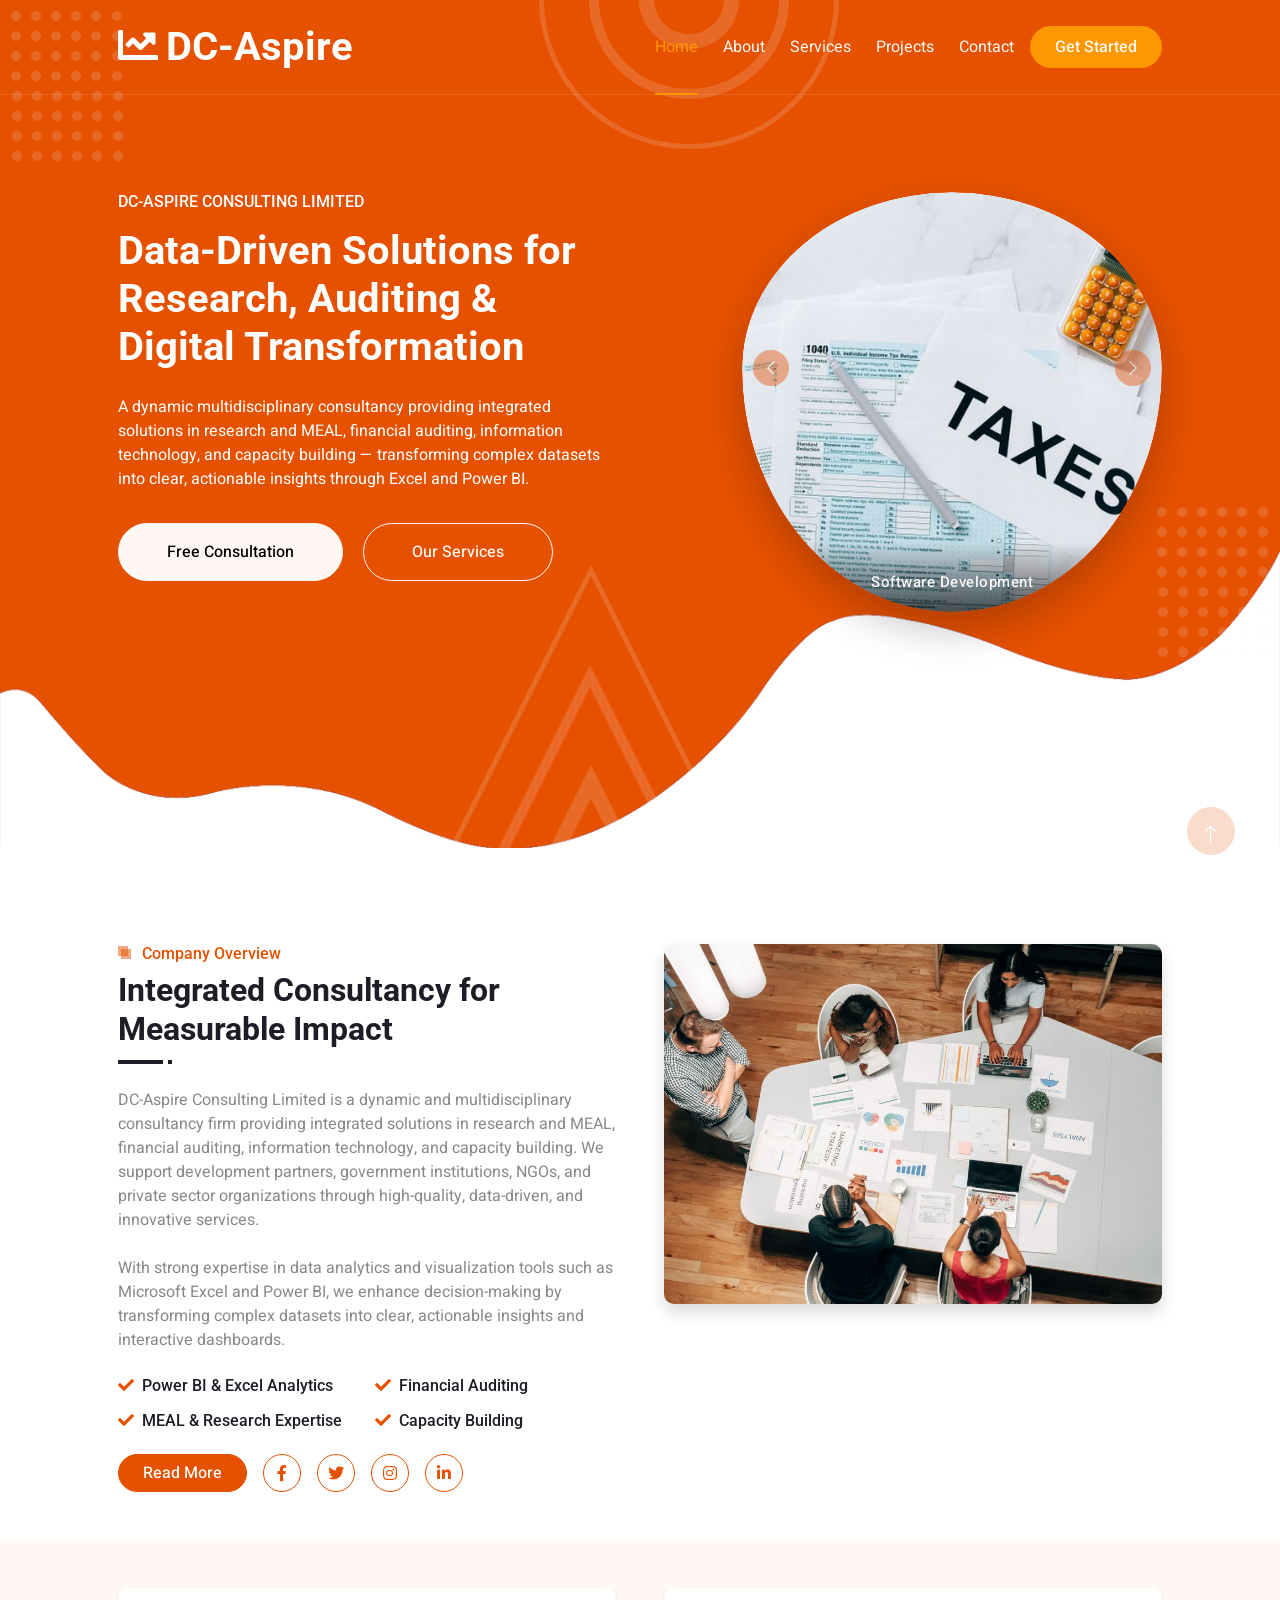
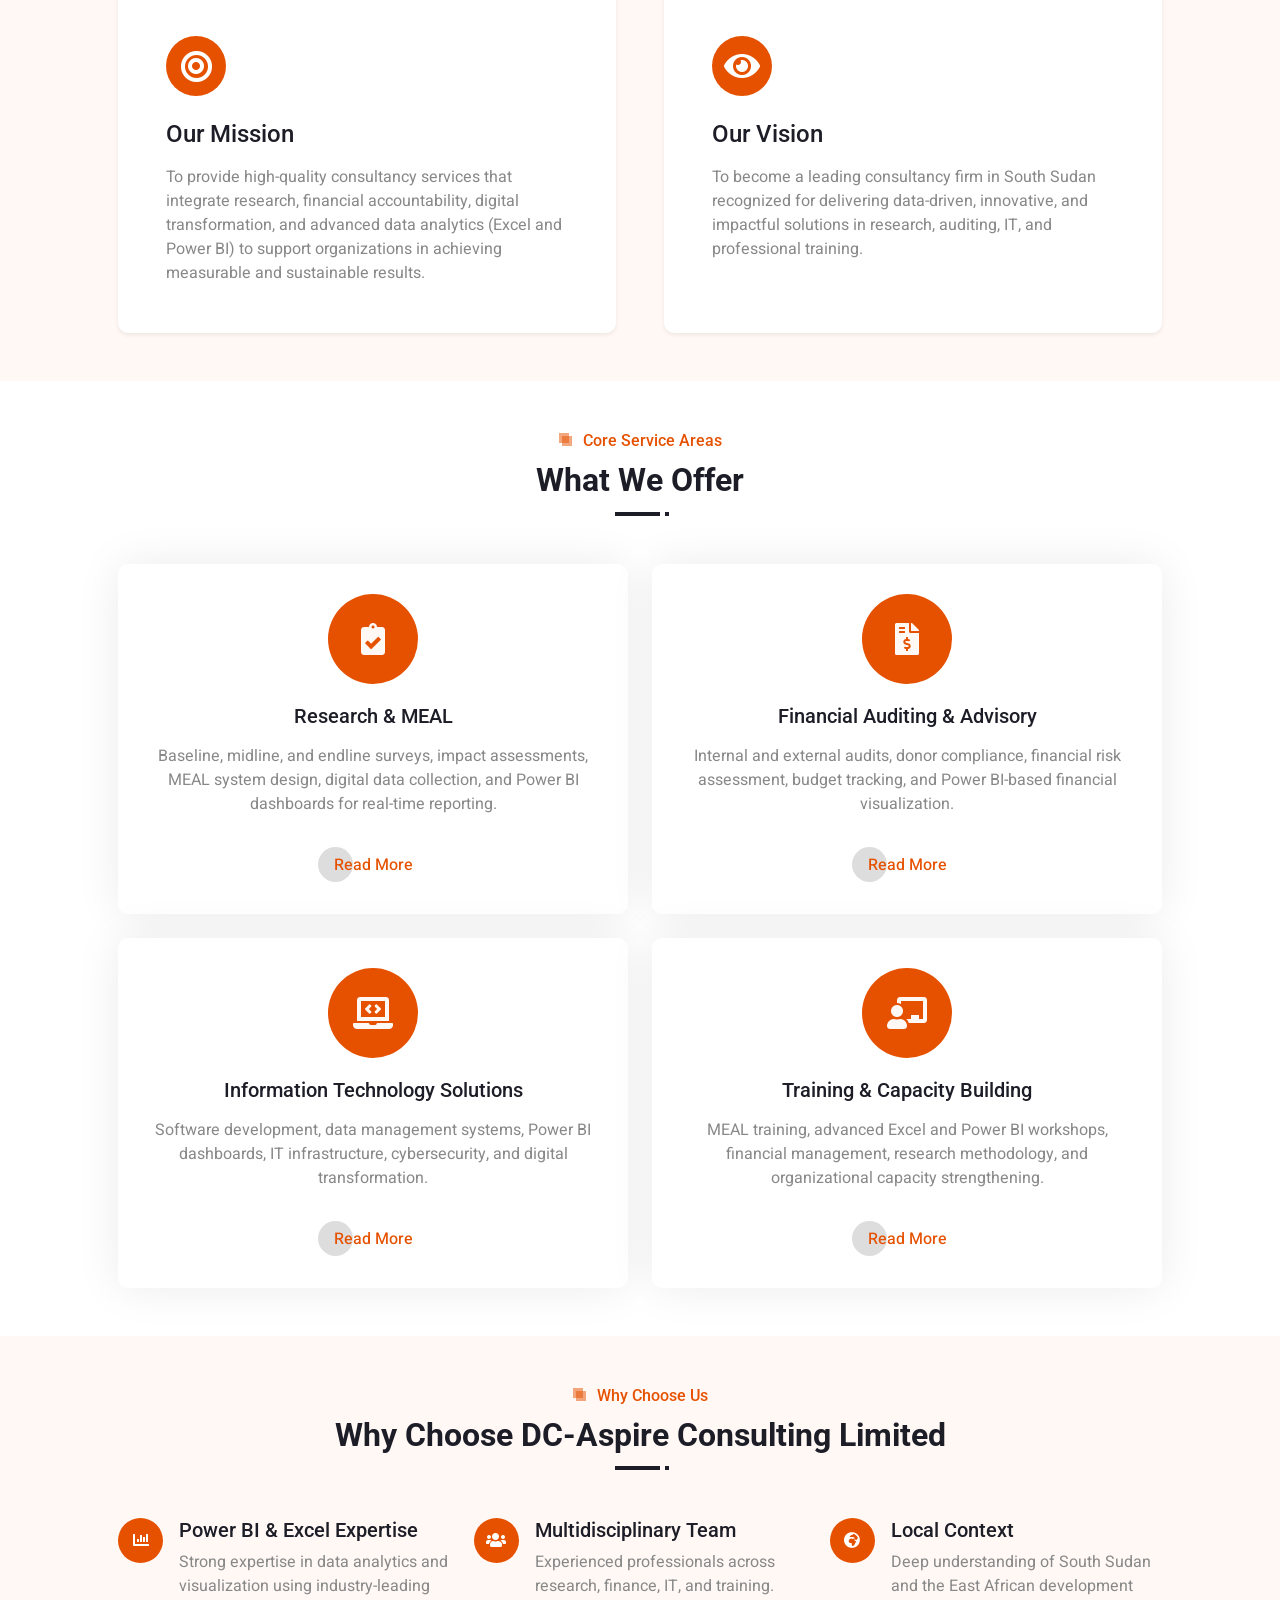
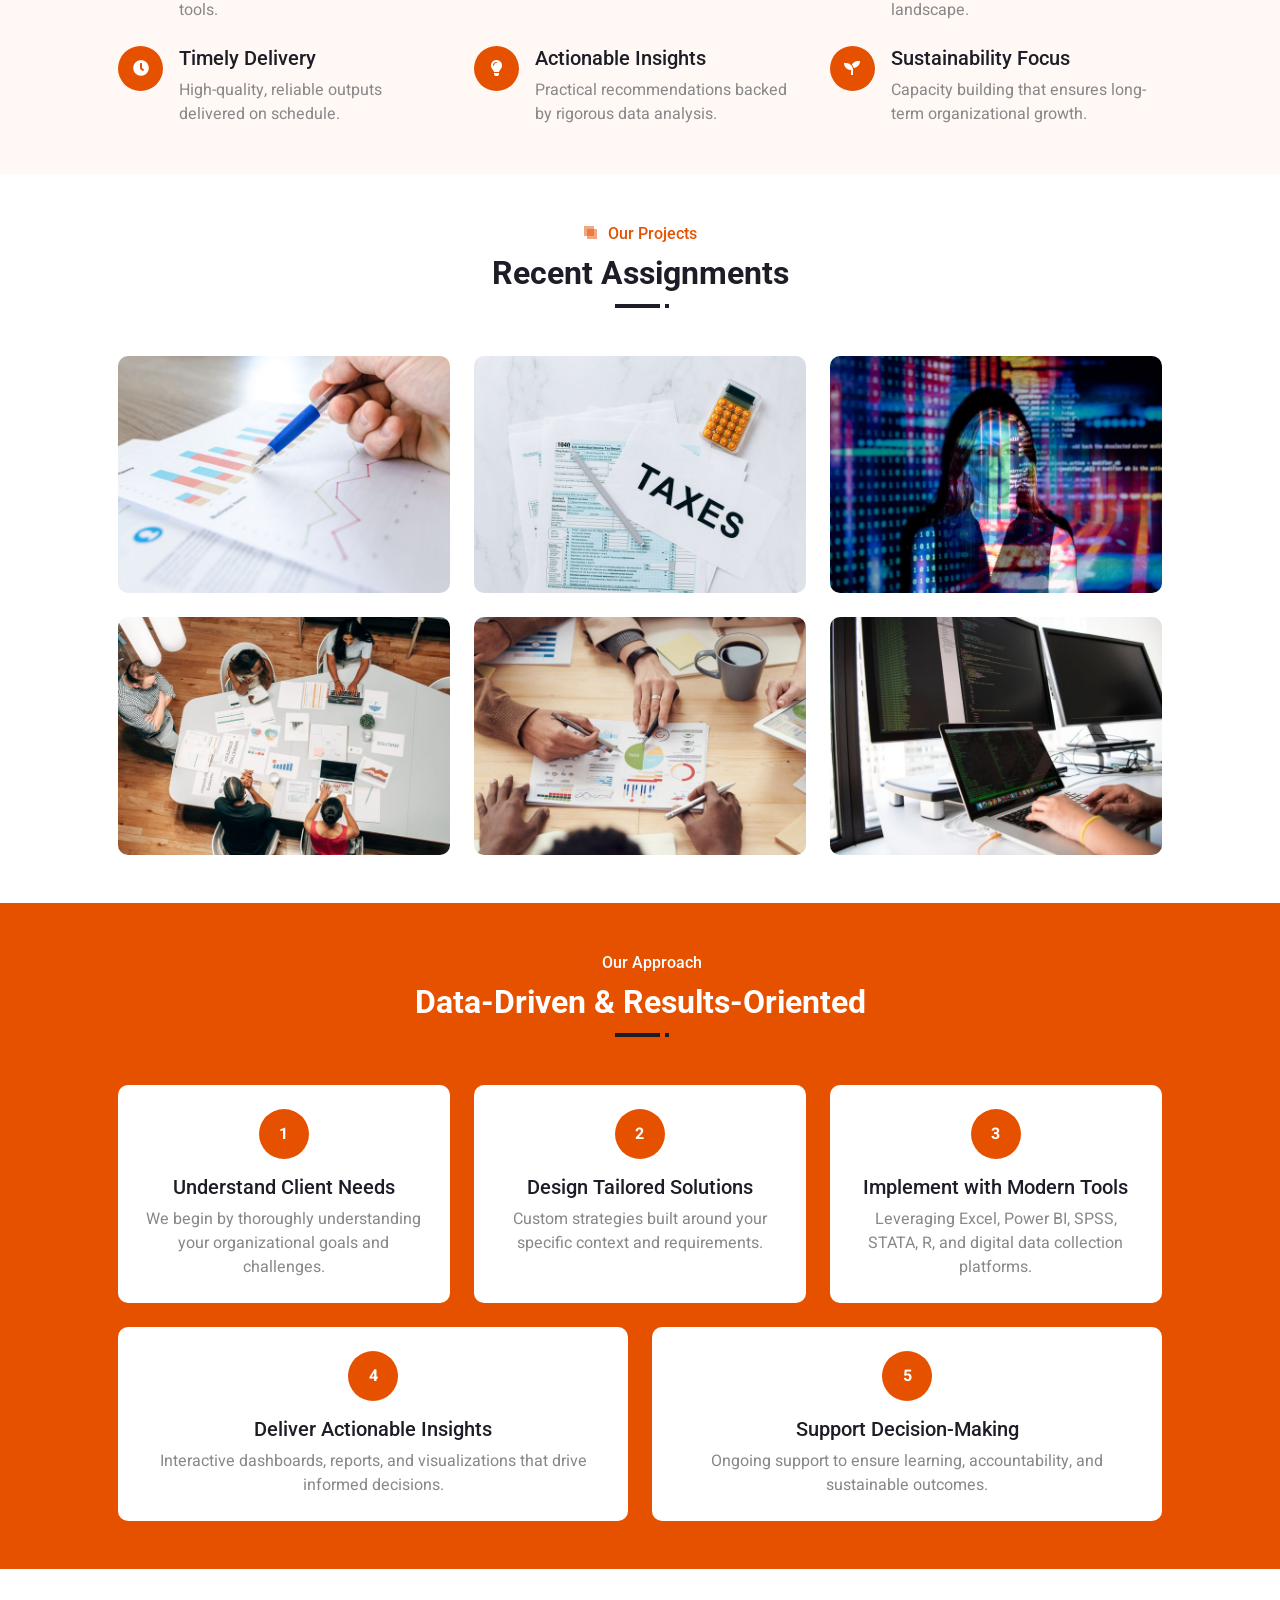
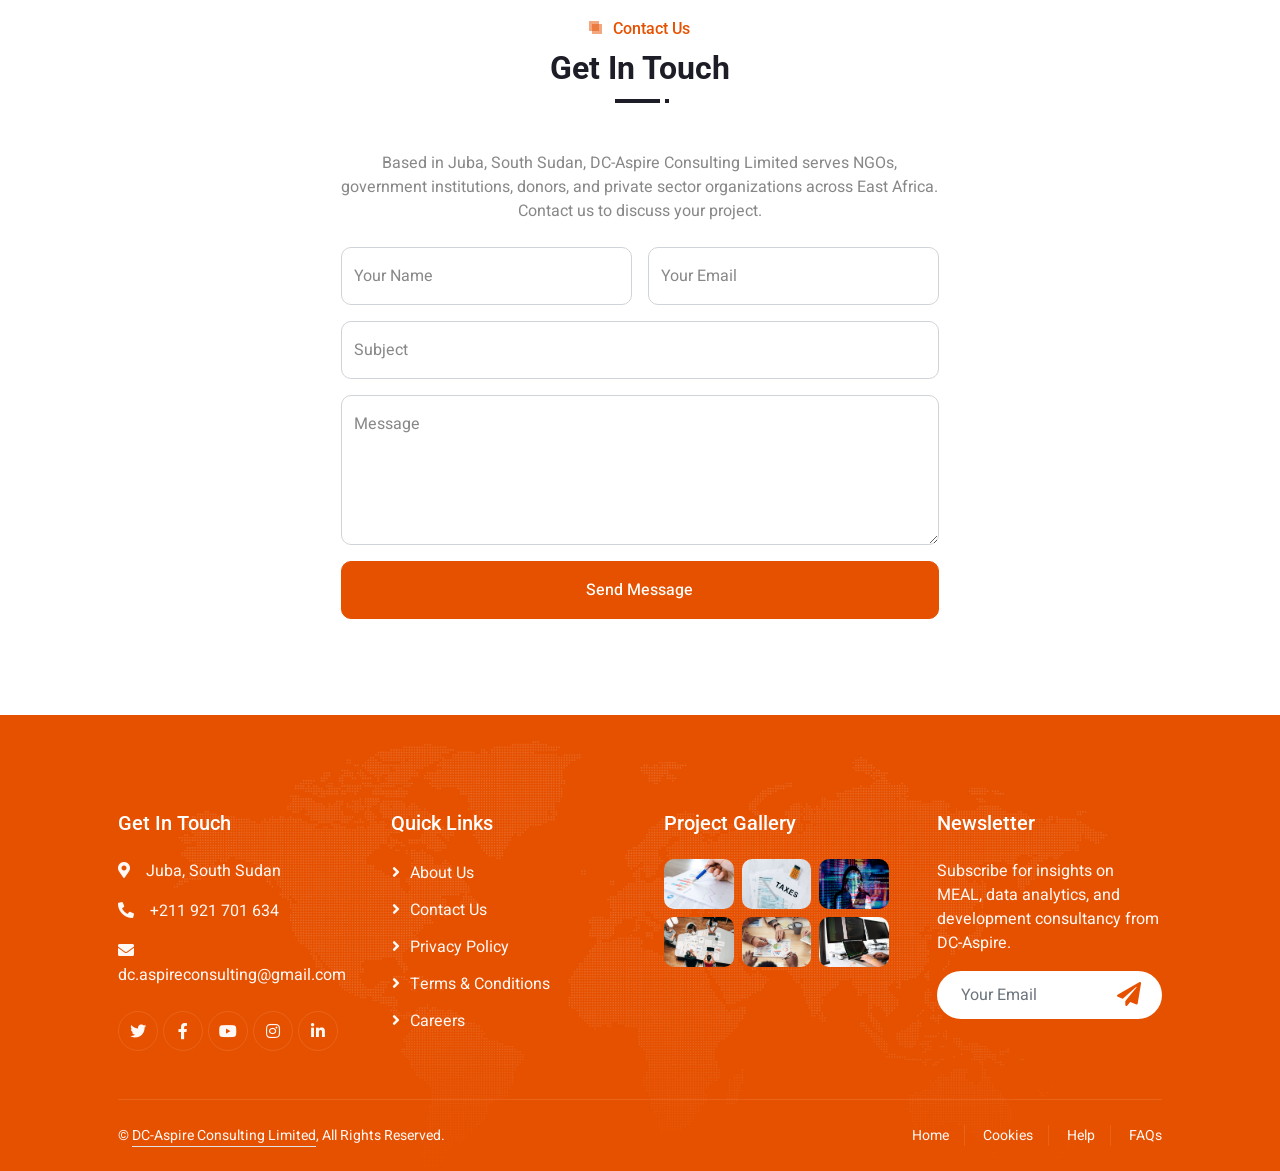
==== index.html @ b78ab0a7 "Initial commit: DC-Aspire Consulting Limited website. Customized template with company profile, oran" ====
<!DOCTYPE html>
<html lang="en">

<head>
    <meta charset="utf-8">
    <title>DC-Aspire Consulting Limited | Research, MEAL, Auditing & IT Solutions</title>
    <meta content="width=device-width, initial-scale=1.0" name="viewport">
    <meta content="DC-Aspire, MEAL, research, financial auditing, Power BI, Excel, IT consulting, South Sudan, capacity building" name="keywords">
    <meta content="DC-Aspire Consulting Limited provides integrated research, MEAL, financial auditing, IT solutions, and capacity building services across South Sudan and East Africa." name="description">

    <link rel="icon" href="img/favicon.ico" sizes="any">
    <link rel="icon" href="img/favicon.svg" type="image/svg+xml">
    <link rel="apple-touch-icon" href="img/apple-touch-icon.png">
    <link rel="preconnect" href="https://fonts.googleapis.com">
    <link rel="preconnect" href="https://fonts.gstatic.com" crossorigin>
    <link href="https://fonts.googleapis.com/css2?family=Heebo:wght@400;500&family=Roboto:wght@400;500;700&display=swap" rel="stylesheet">
    <link href="https://cdnjs.cloudflare.com/ajax/libs/font-awesome/5.10.0/css/all.min.css" rel="stylesheet">
    <link href="https://cdn.jsdelivr.net/npm/bootstrap-icons@1.4.1/font/bootstrap-icons.css" rel="stylesheet">
    <link href="lib/animate/animate.min.css" rel="stylesheet">
    <link href="css/bootstrap.min.css" rel="stylesheet">
    <link href="css/style.css" rel="stylesheet">
</head>

<body>
    <div class="container-fluid bg-white p-0">
        <div id="spinner" class="show bg-white position-fixed translate-middle w-100 vh-100 top-50 start-50 d-flex align-items-center justify-content-center">
            <div class="spinner-grow text-primary" style="width: 3rem; height: 3rem;" role="status">
                <span class="sr-only">Loading...</span>
            </div>
        </div>

        <!-- Navbar & Hero Start -->
        <div class="container-fluid position-relative p-0">
            <nav class="navbar navbar-expand-lg navbar-light py-3 py-lg-0">
                <div class="container site-container">
                    <a href="index.html" class="navbar-brand p-0">
                        <h1 class="m-0"><i class="fa fa-chart-line me-2"></i>DC-Aspire</h1>
                    </a>
                    <button class="navbar-toggler" type="button" data-bs-toggle="collapse" data-bs-target="#navbarCollapse">
                        <span class="fa fa-bars"></span>
                    </button>
                    <div class="collapse navbar-collapse" id="navbarCollapse">
                        <div class="navbar-nav ms-auto py-0">
                            <a href="index.html" class="nav-item nav-link active">Home</a>
                            <a href="about.html" class="nav-item nav-link">About</a>
                            <a href="service.html" class="nav-item nav-link">Services</a>
                            <a href="project.html" class="nav-item nav-link">Projects</a>
                            <a href="contact.html" class="nav-item nav-link">Contact</a>
                        </div>
                        <a href="contact.html" class="btn btn-secondary text-light rounded-pill py-2 px-4 ms-3">Get Started</a>
                    </div>
                </div>
            </nav>

            <div class="container-fluid py-5 bg-primary hero-header mb-5">
                <div class="container site-container my-5 py-5">
                    <div class="row g-5 py-5">
                        <div class="col-lg-6 text-center text-lg-start">
                            <h6 class="text-white text-uppercase mb-3 animated fadeInDown">DC-Aspire Consulting Limited</h6>
                            <h1 class="text-white mb-4 animated zoomIn">Data-Driven Solutions for Research, Auditing & Digital Transformation</h1>
                            <p class="text-white pb-3 animated zoomIn">A dynamic multidisciplinary consultancy providing integrated solutions in research and MEAL, financial auditing, information technology, and capacity building — transforming complex datasets into clear, actionable insights through Excel and Power BI.</p>
                            <a href="contact.html" class="btn btn-light py-sm-3 px-sm-5 rounded-pill me-3 animated slideInLeft">Free Consultation</a>
                            <a href="service.html" class="btn btn-outline-light py-sm-3 px-sm-5 rounded-pill animated slideInRight">Our Services</a>
                        </div>
                        <div class="col-lg-6 text-center text-lg-start">
                            <div id="heroCarousel" class="carousel slide carousel-fade hero-carousel" data-bs-ride="carousel" data-bs-interval="4500" data-bs-pause="hover">
                                <div class="carousel-indicators">
                                    <button type="button" data-bs-target="#heroCarousel" data-bs-slide-to="0" class="active" aria-current="true" aria-label="Software development"></button>
                                    <button type="button" data-bs-target="#heroCarousel" data-bs-slide-to="1" aria-label="Cloud computing"></button>
                                    <button type="button" data-bs-target="#heroCarousel" data-bs-slide-to="2" aria-label="Cybersecurity"></button>
                                </div>
                                <div class="carousel-inner">
                                    <div class="carousel-item active">
                                        <img src="img/hero-1.jpg" class="d-block w-100 hero-slide-img" alt="Custom software development and coding">
                                        <div class="carousel-caption d-none d-md-block">
                                            <span>Software Development</span>
                                        </div>
                                    </div>
                                    <div class="carousel-item">
                                        <img src="img/hero-2.jpg" class="d-block w-100 hero-slide-img" alt="Cloud computing and digital infrastructure">
                                        <div class="carousel-caption d-none d-md-block">
                                            <span>Cloud Solutions</span>
                                        </div>
                                    </div>
                                    <div class="carousel-item">
                                        <img src="img/hero-3.jpg" class="d-block w-100 hero-slide-img" alt="Cybersecurity and IT protection">
                                        <div class="carousel-caption d-none d-md-block">
                                            <span>Cybersecurity</span>
                                        </div>
                                    </div>
                                </div>
                                <button class="carousel-control-prev" type="button" data-bs-target="#heroCarousel" data-bs-slide="prev">
                                    <span class="carousel-control-prev-icon" aria-hidden="true"></span>
                                    <span class="visually-hidden">Previous</span>
                                </button>
                                <button class="carousel-control-next" type="button" data-bs-target="#heroCarousel" data-bs-slide="next">
                                    <span class="carousel-control-next-icon" aria-hidden="true"></span>
                                    <span class="visually-hidden">Next</span>
                                </button>
                            </div>
                        </div>
                    </div>
                </div>
            </div>
        </div>
        <!-- Navbar & Hero End -->

        <!-- About Start -->
        <div class="container-fluid py-5">
            <div class="container site-container">
                <div class="row g-5">
                    <div class="col-lg-6 wow fadeInUp" data-wow-delay="0.1s">
                        <div class="section-title position-relative mb-4 pb-2">
                            <h6 class="position-relative text-primary ps-4">Company Overview</h6>
                            <h2 class="mt-2">Integrated Consultancy for Measurable Impact</h2>
                        </div>
                        <p class="mb-4">DC-Aspire Consulting Limited is a dynamic and multidisciplinary consultancy firm providing integrated solutions in research and MEAL, financial auditing, information technology, and capacity building. We support development partners, government institutions, NGOs, and private sector organizations through high-quality, data-driven, and innovative services.</p>
                        <p class="mb-4">With strong expertise in data analytics and visualization tools such as Microsoft Excel and Power BI, we enhance decision-making by transforming complex datasets into clear, actionable insights and interactive dashboards.</p>
                        <div class="row g-3">
                            <div class="col-sm-6">
                                <h6 class="mb-3"><i class="fa fa-check text-primary me-2"></i>Power BI & Excel Analytics</h6>
                                <h6 class="mb-0"><i class="fa fa-check text-primary me-2"></i>MEAL & Research Expertise</h6>
                            </div>
                            <div class="col-sm-6">
                                <h6 class="mb-3"><i class="fa fa-check text-primary me-2"></i>Financial Auditing</h6>
                                <h6 class="mb-0"><i class="fa fa-check text-primary me-2"></i>Capacity Building</h6>
                            </div>
                        </div>
                        <div class="d-flex align-items-center mt-4">
                            <a class="btn btn-primary rounded-pill px-4 me-3" href="about.html">Read More</a>
                            <a class="btn btn-outline-primary btn-square me-3" href=""><i class="fab fa-facebook-f"></i></a>
                            <a class="btn btn-outline-primary btn-square me-3" href=""><i class="fab fa-twitter"></i></a>
                            <a class="btn btn-outline-primary btn-square me-3" href=""><i class="fab fa-instagram"></i></a>
                            <a class="btn btn-outline-primary btn-square" href=""><i class="fab fa-linkedin-in"></i></a>
                        </div>
                    </div>
                    <div class="col-lg-6">
                        <img class="img-fluid rounded shadow wow zoomIn" data-wow-delay="0.5s" src="img/about.jpg" alt="DC-Aspire consulting team">
                    </div>
                </div>
            </div>
        </div>
        <!-- About End -->

        <!-- Mission Vision Start -->
        <div class="container-fluid py-5 bg-light">
            <div class="container site-container">
                <div class="row g-5">
                    <div class="col-lg-6 wow fadeInUp" data-wow-delay="0.1s">
                        <div class="bg-white rounded p-5 h-100 shadow-sm">
                            <div class="d-inline-flex align-items-center justify-content-center bg-primary rounded-circle mb-4" style="width: 60px; height: 60px;">
                                <i class="fa fa-bullseye fa-2x text-white"></i>
                            </div>
                            <h4 class="mb-3">Our Mission</h4>
                            <p class="mb-0">To provide high-quality consultancy services that integrate research, financial accountability, digital transformation, and advanced data analytics (Excel and Power BI) to support organizations in achieving measurable and sustainable results.</p>
                        </div>
                    </div>
                    <div class="col-lg-6 wow fadeInUp" data-wow-delay="0.3s">
                        <div class="bg-white rounded p-5 h-100 shadow-sm">
                            <div class="d-inline-flex align-items-center justify-content-center bg-primary rounded-circle mb-4" style="width: 60px; height: 60px;">
                                <i class="fa fa-eye fa-2x text-white"></i>
                            </div>
                            <h4 class="mb-3">Our Vision</h4>
                            <p class="mb-0">To become a leading consultancy firm in South Sudan recognized for delivering data-driven, innovative, and impactful solutions in research, auditing, IT, and professional training.</p>
                        </div>
                    </div>
                </div>
            </div>
        </div>
        <!-- Mission Vision End -->

        <!-- Service Start -->
        <div class="container-fluid py-5">
            <div class="container site-container">
                <div class="section-title position-relative text-center mb-5 pb-2 wow fadeInUp" data-wow-delay="0.1s">
                    <h6 class="position-relative d-inline text-primary ps-4">Core Service Areas</h6>
                    <h2 class="mt-2">What We Offer</h2>
                </div>
                <div class="row g-4">
                    <div class="col-lg-6 col-md-6 wow zoomIn" data-wow-delay="0.1s">
                        <div class="service-item d-flex flex-column justify-content-center text-center rounded">
                            <div class="service-icon flex-shrink-0"><i class="fa fa-clipboard-check fa-2x"></i></div>
                            <h5 class="mb-3">Research & MEAL</h5>
                            <p>Baseline, midline, and endline surveys, impact assessments, MEAL system design, digital data collection, and Power BI dashboards for real-time reporting.</p>
                            <a class="btn px-3 mt-auto mx-auto" href="service.html">Read More</a>
                        </div>
                    </div>
                    <div class="col-lg-6 col-md-6 wow zoomIn" data-wow-delay="0.2s">
                        <div class="service-item d-flex flex-column justify-content-center text-center rounded">
                            <div class="service-icon flex-shrink-0"><i class="fa fa-file-invoice-dollar fa-2x"></i></div>
                            <h5 class="mb-3">Financial Auditing & Advisory</h5>
                            <p>Internal and external audits, donor compliance, financial risk assessment, budget tracking, and Power BI-based financial visualization.</p>
                            <a class="btn px-3 mt-auto mx-auto" href="service.html">Read More</a>
                        </div>
                    </div>
                    <div class="col-lg-6 col-md-6 wow zoomIn" data-wow-delay="0.3s">
                        <div class="service-item d-flex flex-column justify-content-center text-center rounded">
                            <div class="service-icon flex-shrink-0"><i class="fa fa-laptop-code fa-2x"></i></div>
                            <h5 class="mb-3">Information Technology Solutions</h5>
                            <p>Software development, data management systems, Power BI dashboards, IT infrastructure, cybersecurity, and digital transformation.</p>
                            <a class="btn px-3 mt-auto mx-auto" href="service.html">Read More</a>
                        </div>
                    </div>
                    <div class="col-lg-6 col-md-6 wow zoomIn" data-wow-delay="0.4s">
                        <div class="service-item d-flex flex-column justify-content-center text-center rounded">
                            <div class="service-icon flex-shrink-0"><i class="fa fa-chalkboard-teacher fa-2x"></i></div>
                            <h5 class="mb-3">Training & Capacity Building</h5>
                            <p>MEAL training, advanced Excel and Power BI workshops, financial management, research methodology, and organizational capacity strengthening.</p>
                            <a class="btn px-3 mt-auto mx-auto" href="service.html">Read More</a>
                        </div>
                    </div>
                </div>
            </div>
        </div>
        <!-- Service End -->

        <!-- Why Choose Start -->
        <div class="container-fluid py-5 bg-light">
            <div class="container site-container">
                <div class="section-title position-relative text-center mb-5 pb-2 wow fadeInUp" data-wow-delay="0.1s">
                    <h6 class="position-relative d-inline text-primary ps-4">Why Choose Us</h6>
                    <h2 class="mt-2">Why Choose DC-Aspire Consulting Limited</h2>
                </div>
                <div class="row g-4">
                    <div class="col-lg-4 col-md-6 wow fadeInUp" data-wow-delay="0.1s">
                        <div class="d-flex align-items-start">
                            <div class="flex-shrink-0 btn-square bg-primary rounded-circle me-3" style="width: 45px; height: 45px;"><i class="fa fa-chart-bar text-white"></i></div>
                            <div><h5>Power BI & Excel Expertise</h5><p class="mb-0">Strong expertise in data analytics and visualization using industry-leading tools.</p></div>
                        </div>
                    </div>
                    <div class="col-lg-4 col-md-6 wow fadeInUp" data-wow-delay="0.2s">
                        <div class="d-flex align-items-start">
                            <div class="flex-shrink-0 btn-square bg-primary rounded-circle me-3" style="width: 45px; height: 45px;"><i class="fa fa-users text-white"></i></div>
                            <div><h5>Multidisciplinary Team</h5><p class="mb-0">Experienced professionals across research, finance, IT, and training.</p></div>
                        </div>
                    </div>
                    <div class="col-lg-4 col-md-6 wow fadeInUp" data-wow-delay="0.3s">
                        <div class="d-flex align-items-start">
                            <div class="flex-shrink-0 btn-square bg-primary rounded-circle me-3" style="width: 45px; height: 45px;"><i class="fa fa-globe-africa text-white"></i></div>
                            <div><h5>Local Context</h5><p class="mb-0">Deep understanding of South Sudan and the East African development landscape.</p></div>
                        </div>
                    </div>
                    <div class="col-lg-4 col-md-6 wow fadeInUp" data-wow-delay="0.4s">
                        <div class="d-flex align-items-start">
                            <div class="flex-shrink-0 btn-square bg-primary rounded-circle me-3" style="width: 45px; height: 45px;"><i class="fa fa-clock text-white"></i></div>
                            <div><h5>Timely Delivery</h5><p class="mb-0">High-quality, reliable outputs delivered on schedule.</p></div>
                        </div>
                    </div>
                    <div class="col-lg-4 col-md-6 wow fadeInUp" data-wow-delay="0.5s">
                        <div class="d-flex align-items-start">
                            <div class="flex-shrink-0 btn-square bg-primary rounded-circle me-3" style="width: 45px; height: 45px;"><i class="fa fa-lightbulb text-white"></i></div>
                            <div><h5>Actionable Insights</h5><p class="mb-0">Practical recommendations backed by rigorous data analysis.</p></div>
                        </div>
                    </div>
                    <div class="col-lg-4 col-md-6 wow fadeInUp" data-wow-delay="0.6s">
                        <div class="d-flex align-items-start">
                            <div class="flex-shrink-0 btn-square bg-primary rounded-circle me-3" style="width: 45px; height: 45px;"><i class="fa fa-seedling text-white"></i></div>
                            <div><h5>Sustainability Focus</h5><p class="mb-0">Capacity building that ensures long-term organizational growth.</p></div>
                        </div>
                    </div>
                </div>
            </div>
        </div>
        <!-- Why Choose End -->

        <!-- Portfolio Start -->
        <div class="container-fluid py-5">
            <div class="container site-container">
                <div class="section-title position-relative text-center mb-5 pb-2 wow fadeInUp" data-wow-delay="0.1s">
                    <h6 class="position-relative d-inline text-primary ps-4">Our Projects</h6>
                    <h2 class="mt-2">Recent Assignments</h2>
                </div>
                <div class="row g-4">
                    <div class="col-lg-4 col-md-6 portfolio-item wow zoomIn" data-wow-delay="0.1s">
                        <div class="position-relative rounded overflow-hidden">
                            <img class="img-fluid w-100" src="img/portfolio-1.jpg" alt="MEAL baseline survey project">
                            <div class="portfolio-overlay">
                                <a class="btn btn-light" href="img/portfolio-1.jpg"><i class="fa fa-plus fa-2x text-primary"></i></a>
                                <div class="mt-auto">
                                    <small class="text-white"><i class="fa fa-folder me-2"></i>Research & MEAL</small>
                                    <a class="h5 d-block text-white mt-1 mb-0" href="project.html">Baseline Survey & Power BI Dashboard</a>
                                </div>
                            </div>
                        </div>
                    </div>
                    <div class="col-lg-4 col-md-6 portfolio-item wow zoomIn" data-wow-delay="0.2s">
                        <div class="position-relative rounded overflow-hidden">
                            <img class="img-fluid w-100" src="img/portfolio-2.jpg" alt="Financial audit project">
                            <div class="portfolio-overlay">
                                <a class="btn btn-light" href="img/portfolio-2.jpg"><i class="fa fa-plus fa-2x text-primary"></i></a>
                                <div class="mt-auto">
                                    <small class="text-white"><i class="fa fa-folder me-2"></i>Financial Auditing</small>
                                    <a class="h5 d-block text-white mt-1 mb-0" href="project.html">Donor Compliance Audit</a>
                                </div>
                            </div>
                        </div>
                    </div>
                    <div class="col-lg-4 col-md-6 portfolio-item wow zoomIn" data-wow-delay="0.3s">
                        <div class="position-relative rounded overflow-hidden">
                            <img class="img-fluid w-100" src="img/portfolio-3.jpg" alt="IT data management system">
                            <div class="portfolio-overlay">
                                <a class="btn btn-light" href="img/portfolio-3.jpg"><i class="fa fa-plus fa-2x text-primary"></i></a>
                                <div class="mt-auto">
                                    <small class="text-white"><i class="fa fa-folder me-2"></i>IT Solutions</small>
                                    <a class="h5 d-block text-white mt-1 mb-0" href="project.html">Data Management System</a>
                                </div>
                            </div>
                        </div>
                    </div>
                    <div class="col-lg-4 col-md-6 portfolio-item wow zoomIn" data-wow-delay="0.4s">
                        <div class="position-relative rounded overflow-hidden">
                            <img class="img-fluid w-100" src="img/portfolio-4.jpg" alt="Power BI financial dashboard">
                            <div class="portfolio-overlay">
                                <a class="btn btn-light" href="img/portfolio-4.jpg"><i class="fa fa-plus fa-2x text-primary"></i></a>
                                <div class="mt-auto">
                                    <small class="text-white"><i class="fa fa-folder me-2"></i>Data Analytics</small>
                                    <a class="h5 d-block text-white mt-1 mb-0" href="project.html">Power BI Financial Dashboard</a>
                                </div>
                            </div>
                        </div>
                    </div>
                    <div class="col-lg-4 col-md-6 portfolio-item wow zoomIn" data-wow-delay="0.5s">
                        <div class="position-relative rounded overflow-hidden">
                            <img class="img-fluid w-100" src="img/portfolio-5.jpg" alt="MEAL system strengthening">
                            <div class="portfolio-overlay">
                                <a class="btn btn-light" href="img/portfolio-5.jpg"><i class="fa fa-plus fa-2x text-primary"></i></a>
                                <div class="mt-auto">
                                    <small class="text-white"><i class="fa fa-folder me-2"></i>MEAL Systems</small>
                                    <a class="h5 d-block text-white mt-1 mb-0" href="project.html">MEAL System Strengthening</a>
                                </div>
                            </div>
                        </div>
                    </div>
                    <div class="col-lg-4 col-md-6 portfolio-item wow zoomIn" data-wow-delay="0.6s">
                        <div class="position-relative rounded overflow-hidden">
                            <img class="img-fluid w-100" src="img/portfolio-6.jpg" alt="Power BI training program">
                            <div class="portfolio-overlay">
                                <a class="btn btn-light" href="img/portfolio-6.jpg"><i class="fa fa-plus fa-2x text-primary"></i></a>
                                <div class="mt-auto">
                                    <small class="text-white"><i class="fa fa-folder me-2"></i>Training</small>
                                    <a class="h5 d-block text-white mt-1 mb-0" href="project.html">Excel & Power BI Training</a>
                                </div>
                            </div>
                        </div>
                    </div>
                </div>
            </div>
        </div>
        <!-- Portfolio End -->

        <!-- Approach Start -->
        <div class="container-fluid py-5 bg-primary">
            <div class="container site-container">
                <div class="section-title position-relative text-center mb-5 pb-2 wow fadeInUp" data-wow-delay="0.1s">
                    <h6 class="position-relative d-inline text-white ps-4">Our Approach</h6>
                    <h2 class="mt-2 text-white">Data-Driven & Results-Oriented</h2>
                </div>
                <div class="row g-4">
                    <div class="col-lg-4 col-md-6 text-center wow fadeInUp" data-wow-delay="0.1s">
                        <div class="bg-white rounded p-4 h-100">
                            <div class="bg-primary rounded-circle d-inline-flex align-items-center justify-content-center mb-3" style="width: 50px; height: 50px;"><span class="text-white fw-bold">1</span></div>
                            <h5>Understand Client Needs</h5>
                            <p class="mb-0">We begin by thoroughly understanding your organizational goals and challenges.</p>
                        </div>
                    </div>
                    <div class="col-lg-4 col-md-6 text-center wow fadeInUp" data-wow-delay="0.2s">
                        <div class="bg-white rounded p-4 h-100">
                            <div class="bg-primary rounded-circle d-inline-flex align-items-center justify-content-center mb-3" style="width: 50px; height: 50px;"><span class="text-white fw-bold">2</span></div>
                            <h5>Design Tailored Solutions</h5>
                            <p class="mb-0">Custom strategies built around your specific context and requirements.</p>
                        </div>
                    </div>
                    <div class="col-lg-4 col-md-6 text-center wow fadeInUp" data-wow-delay="0.3s">
                        <div class="bg-white rounded p-4 h-100">
                            <div class="bg-primary rounded-circle d-inline-flex align-items-center justify-content-center mb-3" style="width: 50px; height: 50px;"><span class="text-white fw-bold">3</span></div>
                            <h5>Implement with Modern Tools</h5>
                            <p class="mb-0">Leveraging Excel, Power BI, SPSS, STATA, R, and digital data collection platforms.</p>
                        </div>
                    </div>
                    <div class="col-lg-6 col-md-6 text-center wow fadeInUp" data-wow-delay="0.4s">
                        <div class="bg-white rounded p-4 h-100">
                            <div class="bg-primary rounded-circle d-inline-flex align-items-center justify-content-center mb-3" style="width: 50px; height: 50px;"><span class="text-white fw-bold">4</span></div>
                            <h5>Deliver Actionable Insights</h5>
                            <p class="mb-0">Interactive dashboards, reports, and visualizations that drive informed decisions.</p>
                        </div>
                    </div>
                    <div class="col-lg-6 col-md-6 text-center wow fadeInUp" data-wow-delay="0.5s">
                        <div class="bg-white rounded p-4 h-100">
                            <div class="bg-primary rounded-circle d-inline-flex align-items-center justify-content-center mb-3" style="width: 50px; height: 50px;"><span class="text-white fw-bold">5</span></div>
                            <h5>Support Decision-Making</h5>
                            <p class="mb-0">Ongoing support to ensure learning, accountability, and sustainable outcomes.</p>
                        </div>
                    </div>
                </div>
            </div>
        </div>
        <!-- Approach End -->

        <!-- Contact Start -->
        <div class="container-fluid py-5">
            <div class="container site-container">
                <div class="row justify-content-center">
                    <div class="col-lg-7">
                        <div class="section-title position-relative text-center mb-5 pb-2 wow fadeInUp" data-wow-delay="0.1s">
                            <h6 class="position-relative d-inline text-primary ps-4">Contact Us</h6>
                            <h2 class="mt-2">Get In Touch</h2>
                        </div>
                        <div class="wow fadeInUp" data-wow-delay="0.3s">
                            <p class="text-center mb-4">Based in Juba, South Sudan, DC-Aspire Consulting Limited serves NGOs, government institutions, donors, and private sector organizations across East Africa. Contact us to discuss your project.</p>
                            <form>
                                <div class="row g-3">
                                    <div class="col-md-6">
                                        <div class="form-floating">
                                            <input type="text" class="form-control" id="name" placeholder="Your Name">
                                            <label for="name">Your Name</label>
                                        </div>
                                    </div>
                                    <div class="col-md-6">
                                        <div class="form-floating">
                                            <input type="email" class="form-control" id="email" placeholder="Your Email">
                                            <label for="email">Your Email</label>
                                        </div>
                                    </div>
                                    <div class="col-12">
                                        <div class="form-floating">
                                            <input type="text" class="form-control" id="subject" placeholder="Subject">
                                            <label for="subject">Subject</label>
                                        </div>
                                    </div>
                                    <div class="col-12">
                                        <div class="form-floating">
                                            <textarea class="form-control" placeholder="Leave a message here" id="message" style="height: 150px"></textarea>
                                            <label for="message">Message</label>
                                        </div>
                                    </div>
                                    <div class="col-12">
                                        <button class="btn btn-primary w-100 py-3" type="submit">Send Message</button>
                                    </div>
                                </div>
                            </form>
                        </div>
                    </div>
                </div>
            </div>
        </div>
        <!-- Contact End -->

        <!-- Footer Start -->
        <div class="container-fluid bg-primary text-light footer mt-5 pt-5 wow fadeIn" data-wow-delay="0.1s">
            <div class="container site-container py-5">
                <div class="row g-5">
                    <div class="col-md-6 col-lg-3">
                        <h5 class="text-white mb-4">Get In Touch</h5>
                        <p><i class="fa fa-map-marker-alt me-3"></i>Juba, South Sudan</p>
                        <p><i class="fa fa-phone-alt me-3"></i>+211 921 701 634</p>
                        <p><i class="fa fa-envelope me-3"></i>dc.aspireconsulting@gmail.com</p>
                        <div class="d-flex pt-2">
                            <a class="btn btn-outline-light btn-social" href=""><i class="fab fa-twitter"></i></a>
                            <a class="btn btn-outline-light btn-social" href=""><i class="fab fa-facebook-f"></i></a>
                            <a class="btn btn-outline-light btn-social" href=""><i class="fab fa-youtube"></i></a>
                            <a class="btn btn-outline-light btn-social" href=""><i class="fab fa-instagram"></i></a>
                            <a class="btn btn-outline-light btn-social" href=""><i class="fab fa-linkedin-in"></i></a>
                        </div>
                    </div>
                    <div class="col-md-6 col-lg-3">
                        <h5 class="text-white mb-4">Quick Links</h5>
                        <a class="btn btn-link" href="about.html">About Us</a>
                        <a class="btn btn-link" href="contact.html">Contact Us</a>
                        <a class="btn btn-link" href="">Privacy Policy</a>
                        <a class="btn btn-link" href="">Terms & Conditions</a>
                        <a class="btn btn-link" href="">Careers</a>
                    </div>
                    <div class="col-md-6 col-lg-3">
                        <h5 class="text-white mb-4">Project Gallery</h5>
                        <div class="row g-2">
                            <div class="col-4"><img class="img-fluid rounded" src="img/portfolio-1.jpg" alt="Project"></div>
                            <div class="col-4"><img class="img-fluid rounded" src="img/portfolio-2.jpg" alt="Project"></div>
                            <div class="col-4"><img class="img-fluid rounded" src="img/portfolio-3.jpg" alt="Project"></div>
                            <div class="col-4"><img class="img-fluid rounded" src="img/portfolio-4.jpg" alt="Project"></div>
                            <div class="col-4"><img class="img-fluid rounded" src="img/portfolio-5.jpg" alt="Project"></div>
                            <div class="col-4"><img class="img-fluid rounded" src="img/portfolio-6.jpg" alt="Project"></div>
                        </div>
                    </div>
                    <div class="col-md-6 col-lg-3">
                        <h5 class="text-white mb-4">Newsletter</h5>
                        <p>Subscribe for insights on MEAL, data analytics, and development consultancy from DC-Aspire.</p>
                        <div class="position-relative w-100 mt-3">
                            <input class="form-control border-0 rounded-pill w-100 ps-4 pe-5" type="text" placeholder="Your Email" style="height: 48px;">
                            <button type="button" class="btn shadow-none position-absolute top-0 end-0 mt-1 me-2"><i class="fa fa-paper-plane text-primary fs-4"></i></button>
                        </div>
                    </div>
                </div>
            </div>
            <div class="container site-container">
                <div class="copyright">
                    <div class="row">
                        <div class="col-md-6 text-center text-md-start mb-3 mb-md-0">
                            &copy; <a class="border-bottom" href="index.html">DC-Aspire Consulting Limited</a>, All Rights Reserved.
                        </div>
                        <div class="col-md-6 text-center text-md-end">
                            <div class="footer-menu">
                                <a href="index.html">Home</a>
                                <a href="">Cookies</a>
                                <a href="">Help</a>
                                <a href="">FAQs</a>
                            </div>
                        </div>
                    </div>
                </div>
            </div>
        </div>
        <!-- Footer End -->

        <a href="#" class="btn btn-lg btn-primary btn-lg-square back-to-top pt-2"><i class="bi bi-arrow-up"></i></a>
    </div>

    <script src="https://code.jquery.com/jquery-3.4.1.min.js"></script>
    <script src="https://cdn.jsdelivr.net/npm/bootstrap@5.0.0/dist/js/bootstrap.bundle.min.js"></script>
    <script src="lib/wow/wow.min.js"></script>
    <script src="lib/easing/easing.min.js"></script>
    <script src="lib/waypoints/waypoints.min.js"></script>
    <script src="js/main.js"></script>
</body>

</html>
---- css/style.css ----
/********** Template CSS **********/
:root {
    --primary: #E65100;
    --secondary: #FF9800;
    --light: #FFF8F5;
    --dark: #1D1D27;
    --site-gutter-x: 1.5rem;
}

@media (min-width: 992px) {
    :root {
        --site-gutter-x: 3rem;
    }
}


/*** Spinner ***/
#spinner {
    opacity: 0;
    visibility: hidden;
    transition: opacity .5s ease-out, visibility 0s linear .5s;
    z-index: 99999;
}

#spinner.show {
    transition: opacity .5s ease-out, visibility 0s linear 0s;
    visibility: visible;
    opacity: 1;
}

.back-to-top {
    position: fixed;
    display: none;
    right: 45px;
    bottom: 45px;
    z-index: 99;
}


/*** Heading ***/
h1,
h2,
h3,
.fw-bold {
    font-weight: 700 !important;
}

h4,
h5,
h6,
.fw-medium {
    font-weight: 500 !important;
}


/*** Button ***/
.btn {
    font-weight: 500;
    transition: .5s;
}

.btn-square {
    width: 38px;
    height: 38px;
}

.btn-sm-square {
    width: 32px;
    height: 32px;
}

.btn-lg-square {
    width: 48px;
    height: 48px;
}

.btn-square,
.btn-sm-square,
.btn-lg-square {
    padding: 0;
    display: flex;
    align-items: center;
    justify-content: center;
    font-weight: normal;
    border-radius: 50px;
}

.btn-primary {
    background-color: var(--primary) !important;
    border-color: var(--primary) !important;
}

.btn-primary:hover,
.btn-primary:focus,
.btn-primary:active {
    background-color: #BF360C !important;
    border-color: #BF360C !important;
    box-shadow: 0 0 0 0.25rem rgba(230, 81, 0, 0.35) !important;
}

.btn-secondary {
    background-color: var(--secondary) !important;
    border-color: var(--secondary) !important;
    color: #fff !important;
}

.btn-secondary:hover,
.btn-secondary:focus,
.btn-secondary:active {
    background-color: var(--primary) !important;
    border-color: var(--primary) !important;
    color: #fff !important;
    box-shadow: 0 0 0 0.25rem rgba(230, 81, 0, 0.35) !important;
}

.btn-outline-primary {
    color: var(--primary) !important;
    border-color: var(--primary) !important;
}

.btn-outline-primary:hover,
.btn-outline-primary:focus,
.btn-outline-primary:active {
    background-color: var(--primary) !important;
    border-color: var(--primary) !important;
    color: #fff !important;
}


/*** Site container – unified page margins ***/
.site-container {
    padding-left: var(--site-gutter-x) !important;
    padding-right: var(--site-gutter-x) !important;
}


/*** Navbar ***/
.navbar > .container {
    display: flex;
    flex-wrap: wrap;
    align-items: center;
}

.navbar-light .navbar-nav .nav-link {
    position: relative;
    margin-left: 25px;
    padding: 35px 0;
    color: var(--light) !important;
    outline: none;
    transition: .5s;
}

.sticky-top.navbar-light .navbar-nav .nav-link {
    padding: 20px 0;
    color: var(--dark) !important;
}

.navbar-light .navbar-nav .nav-link:hover,
.navbar-light .navbar-nav .nav-link.active {
    color: var(--secondary) !important;
}

.navbar-light .navbar-brand h1 {
    color: #FFFFFF;
}

.navbar-light .navbar-brand img {
    max-height: 60px;
    transition: .5s;
}

.sticky-top.navbar-light .navbar-brand img {
    max-height: 45px;
}

@media (max-width: 991.98px) {
    .sticky-top.navbar-light {
        position: relative;
        background: #FFFFFF;
    }

    .navbar-light .navbar-collapse {
        margin-top: 15px;
        border-top: 1px solid #DDDDDD;
    }

    .navbar-light .navbar-nav .nav-link,
    .sticky-top.navbar-light .navbar-nav .nav-link {
        padding: 10px 0;
        margin-left: 0;
        color: var(--dark) !important;
    }

    .navbar-light .navbar-brand h1 {
        color: var(--primary);
    }

    .navbar-light .navbar-brand img {
        max-height: 45px;
    }
}

@media (min-width: 992px) {
    .navbar-light {
        position: absolute;
        width: 100%;
        top: 0;
        left: 0;
        border-bottom: 1px solid rgba(256, 256, 256, .1);
        z-index: 999;
    }
    
    .sticky-top.navbar-light {
        position: fixed;
        background: #FFFFFF;
    }

    .navbar-light .navbar-nav .nav-link::before {
        position: absolute;
        content: "";
        width: 0;
        height: 2px;
        bottom: -1px;
        left: 50%;
        background: var(--secondary);
        transition: .5s;
    }

    .navbar-light .navbar-nav .nav-link:hover::before,
    .navbar-light .navbar-nav .nav-link.active::before {
        width: 100%;
        left: 0;
    }

    .navbar-light .navbar-nav .nav-link.nav-contact::before {
        display: none;
    }

    .sticky-top.navbar-light .navbar-brand h1 {
        color: var(--primary);
    }

    .navbar .navbar-collapse {
        align-items: center;
    }

    .navbar .navbar-collapse .btn-secondary {
        margin-right: 0;
    }
}


/*** Hero Header ***/
.hero-header {
    background:
        url(../img/bg-dot.png),
        url(../img/bg-dot.png),
        url(../img/bg-round.png),
        url(../img/bg-tree.png),
        url(../img/bg-bottom-hero.png);
    background-position:
        10px 10px,
        bottom 190px right 10px,
        left 55% top -1px,
        left 45% bottom -1px,
        center bottom -1px;
    background-repeat: no-repeat;
    background-size:
        auto,
        auto,
        auto,
        auto,
        100% auto;
}

.hero-carousel.carousel-fade .carousel-item {
    transition: opacity 0.8s ease-in-out;
}

.hero-carousel {
    overflow: hidden;
    width: 100%;
    max-width: 420px;
    margin: 0 auto 2.75rem;
    /* egg-like oval: slightly wider at the bottom */
    border-radius: 50% 50% 50% 50% / 42% 42% 58% 58%;
    box-shadow: 0 18px 40px rgba(0, 0, 0, 0.22);
}

@media (min-width: 992px) {
    .hero-carousel {
        margin: 0 0 2.75rem auto;
    }
}

.hero-carousel .carousel-inner,
.hero-carousel .carousel-item {
    border-radius: inherit;
    overflow: hidden;
}

.hero-carousel .hero-slide-img {
    height: 420px;
    object-fit: cover;
    border-radius: inherit;
}

.hero-carousel .carousel-caption {
    left: 0;
    right: 0;
    bottom: 0;
    padding: 28px 20px 18px;
    background: linear-gradient(transparent, rgba(0, 0, 0, 0.65));
    border-radius: 0 0 50% 50% / 0 0 20% 20%;
}

.hero-carousel .carousel-caption span {
    font-weight: 500;
    font-size: 15px;
    letter-spacing: 0.5px;
}

.hero-carousel .carousel-indicators {
    bottom: -2.25rem;
    margin-bottom: 0;
}

.hero-carousel .carousel-indicators [data-bs-target] {
    width: 10px;
    height: 10px;
    border-radius: 50%;
    border: 2px solid #FFFFFF;
    background-color: transparent;
    opacity: 0.7;
}

.hero-carousel .carousel-indicators .active {
    background-color: var(--secondary);
    border-color: var(--secondary);
    opacity: 1;
}

.hero-carousel .carousel-control-prev,
.hero-carousel .carousel-control-next {
    width: 14%;
    top: 42%;
    bottom: auto;
    transform: translateY(-50%);
}

.hero-carousel .carousel-control-prev-icon,
.hero-carousel .carousel-control-next-icon {
    background-color: rgba(230, 81, 0, 0.85);
    border-radius: 50%;
    padding: 18px;
    background-size: 50%;
}

@media (max-width: 991.98px) {
    .hero-carousel {
        max-width: 340px;
    }

    .hero-carousel .hero-slide-img {
        height: 340px;
    }
}


/*** Section Title ***/
.section-title::before {
    position: absolute;
    content: "";
    width: 45px;
    height: 4px;
    bottom: 0;
    left: 0;
    background: var(--dark);
}

.section-title::after {
    position: absolute;
    content: "";
    width: 4px;
    height: 4px;
    bottom: 0;
    left: 50px;
    background: var(--dark);
}

.section-title.text-center::before {
    left: 50%;
    margin-left: -25px;
}

.section-title.text-center::after {
    left: 50%;
    margin-left: 25px;
}

.section-title h6::before,
.section-title h6::after {
    position: absolute;
    content: "";
    width: 10px;
    height: 10px;
    top: 2px;
    left: 0;
    background: rgba(230, 81, 0, .5);
}

.section-title h6::after {
    top: 5px;
    left: 3px;
}


/*** Service ***/
.service-item {
    position: relative;
    min-height: 350px;
    height: 100%;
    padding: 30px 25px;
    background: #FFFFFF;
    box-shadow: 0 0 45px rgba(0, 0, 0, .08);
    transition: .5s;
}

.service-item:hover {
    background: var(--primary);
}

.service-item .service-icon {
    margin: 0 auto 20px auto;
    width: 90px;
    height: 90px;
    display: flex;
    align-items: center;
    justify-content: center;
    color: var(--light);
    background: var(--primary);
    border-radius: 50%;
    transition: .5s;
}

.service-item:hover .service-icon {
    color: var(--primary);
    background: var(--light);
}

.service-item h5,
.service-item p {
    transition: .5s;
}

.service-item:hover h5,
.service-item:hover p {
    color: var(--light);
}

.service-item a.btn {
    position: relative;
    display: flex;
    color: var(--primary);
    transition: .5s;
    z-index: 1;
}

.service-item:hover a.btn {
    color: var(--primary);
}

.service-item a.btn::before {
    position: absolute;
    content: "";
    width: 35px;
    height: 35px;
    top: 0;
    left: 0;
    border-radius: 35px;
    background: #DDDDDD;
    transition: .5s;
    z-index: -1;
}

.service-item:hover a.btn::before {
    width: 100%;
    background: var(--light);
}


/*** Project Portfolio ***/
.portfolio-overlay {
    position: absolute;
    display: flex;
    flex-direction: column;
    justify-content: center;
    width: 100%;
    height: 100%;
    padding: 30px;
    top: 0;
    left: 0;
    background: var(--primary);
    transition: .5s;
    z-index: 1;
    opacity: 0;
}

.portfolio-item:hover .portfolio-overlay {
    opacity: 1;
}

.portfolio-item .btn {
    position: absolute;
    width: 90px;
    height: 90px;
    top: 0px;
    right: 0px;
    display: flex;
    align-items: center;
    justify-content: center;
    background: var(--light);
    border-radius: 50%;
    border: none;
    transition: .5s;
    opacity: 0;
    z-index: 2;
}

.portfolio-item:hover .btn {
    opacity: 1;
    transition-delay: .15s;
}


/*** Footer ***/
.footer {
    background: url(../img/footer.png) center center no-repeat;
    background-size: contain;
}

.footer .btn.btn-social {
    margin-right: 5px;
    width: 40px;
    height: 40px;
    display: flex;
    align-items: center;
    justify-content: center;
    color: var(--light);
    border: 1px solid rgba(256, 256, 256, .1);
    border-radius: 40px;
    transition: .3s;
}

.footer .btn.btn-social:hover {
    color: var(--primary);
}

.footer .btn.btn-link {
    display: block;
    margin-bottom: 10px;
    padding: 0;
    text-align: left;
    color: var(--light);
    font-weight: normal;
    transition: .3s;
}

.footer .btn.btn-link::before {
    position: relative;
    content: "\f105";
    font-family: "Font Awesome 5 Free";
    font-weight: 900;
    margin-right: 10px;
}

.footer .btn.btn-link:hover {
    letter-spacing: 1px;
    box-shadow: none;
}

.footer .copyright {
    padding: 25px 0;
    font-size: 14px;
    border-top: 1px solid rgba(256, 256, 256, .1);
}

.footer .copyright a {
    color: var(--light);
}

.footer .footer-menu a {
    margin-right: 15px;
    padding-right: 15px;
    border-right: 1px solid rgba(255, 255, 255, .1);
}

.footer .footer-menu a:last-child {
    margin-right: 0;
    padding-right: 0;
    border-right: none;
}
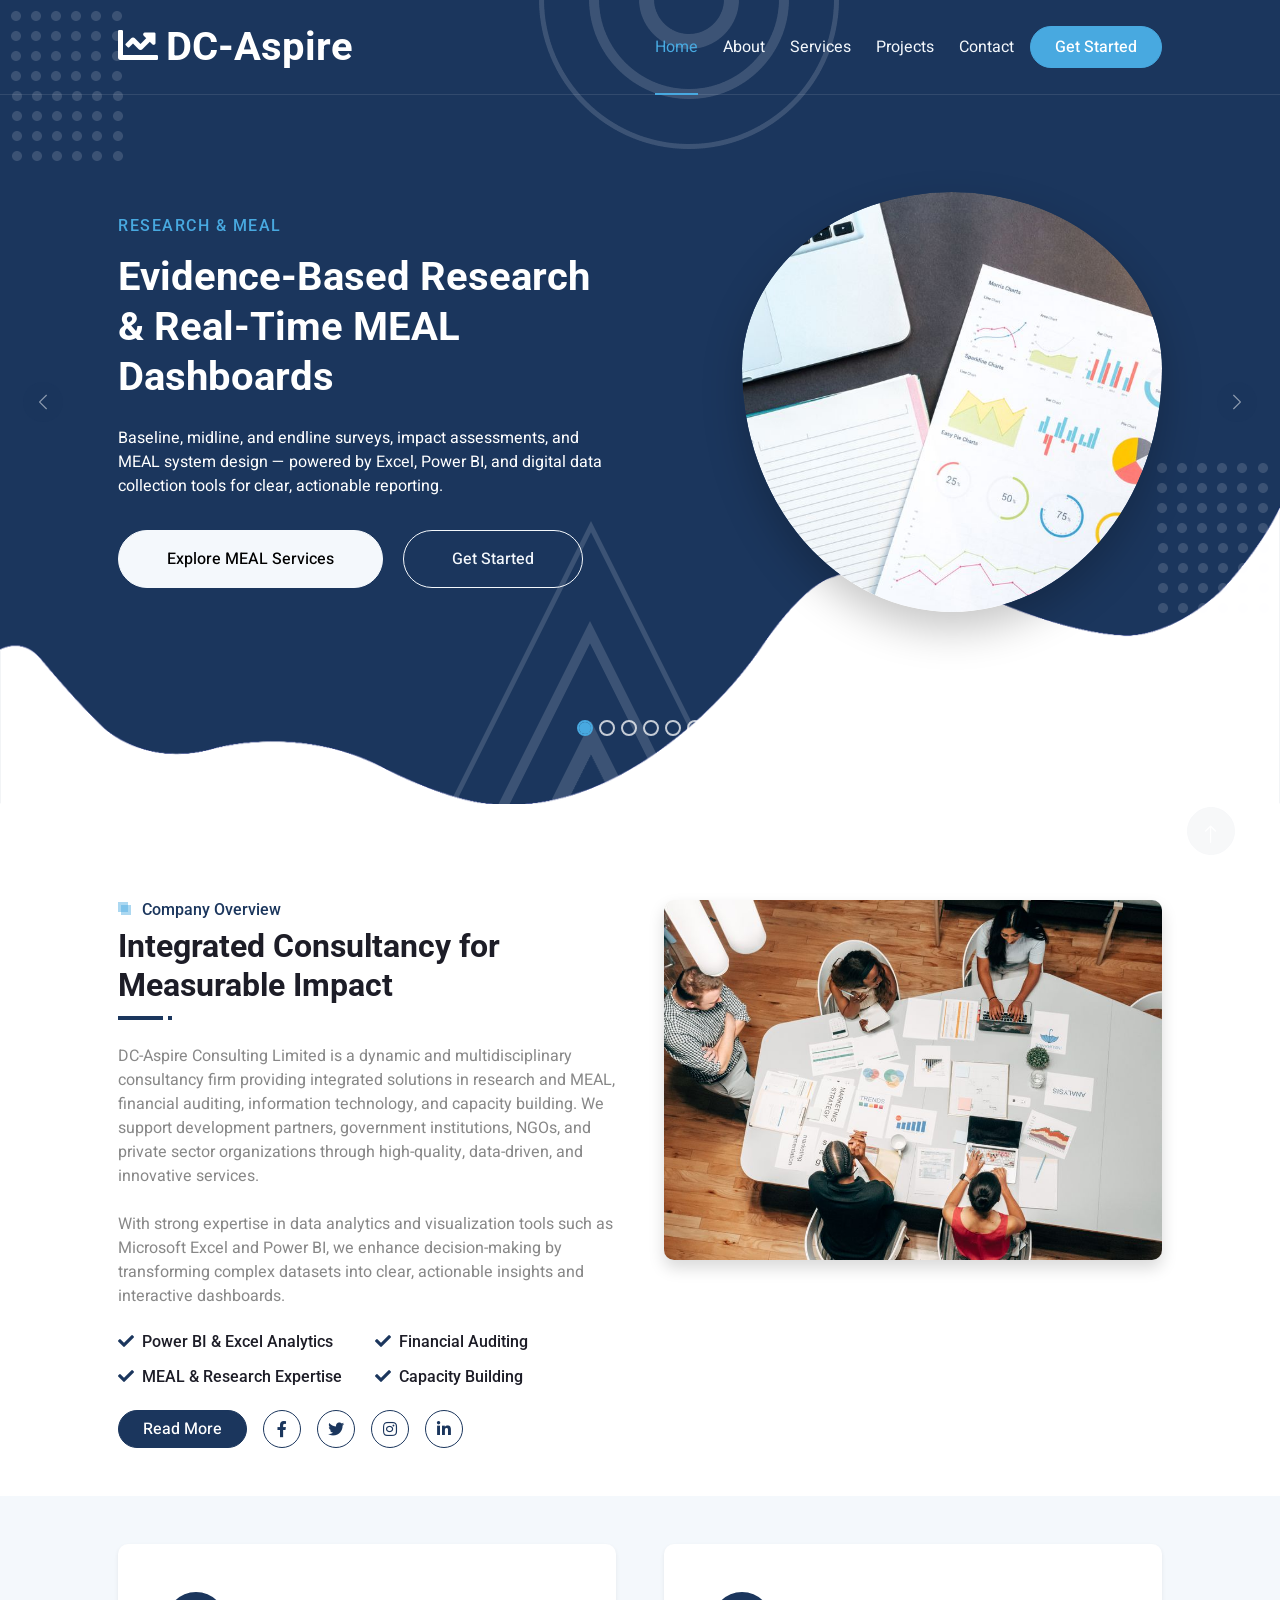
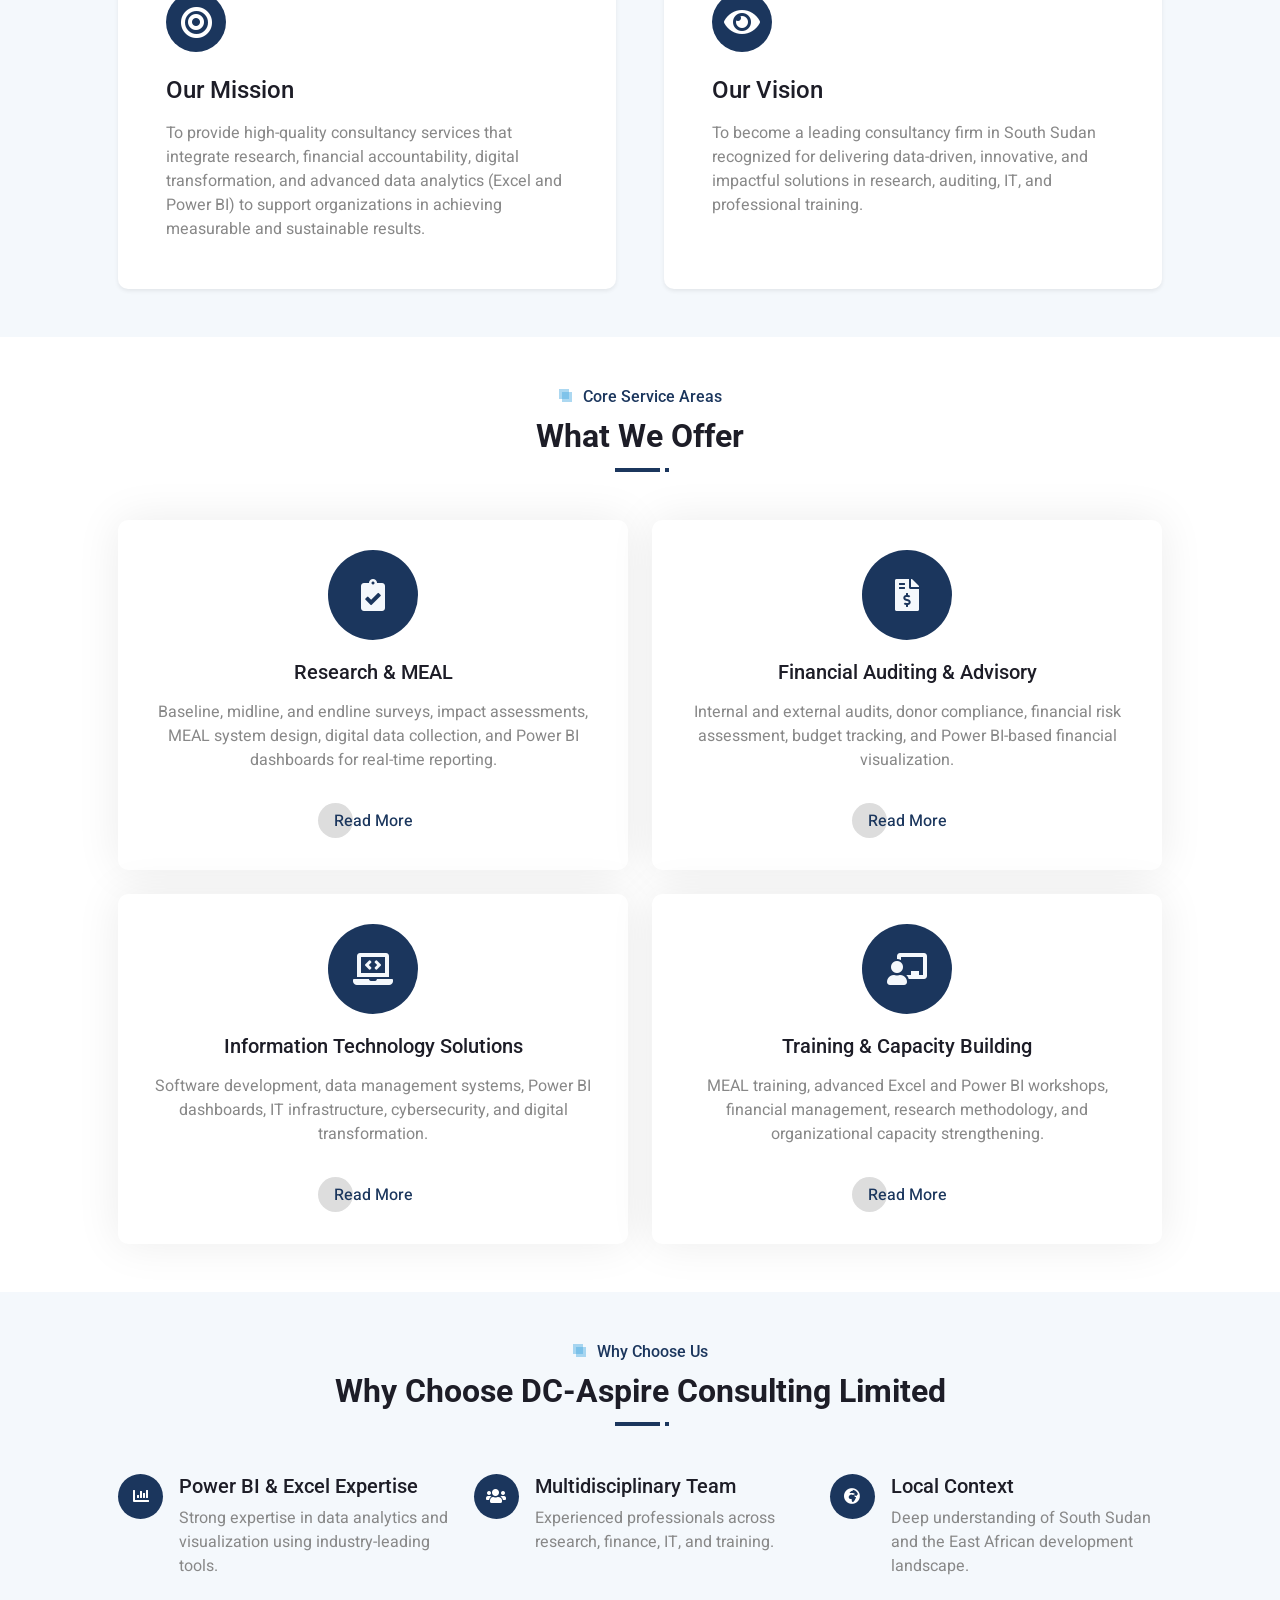
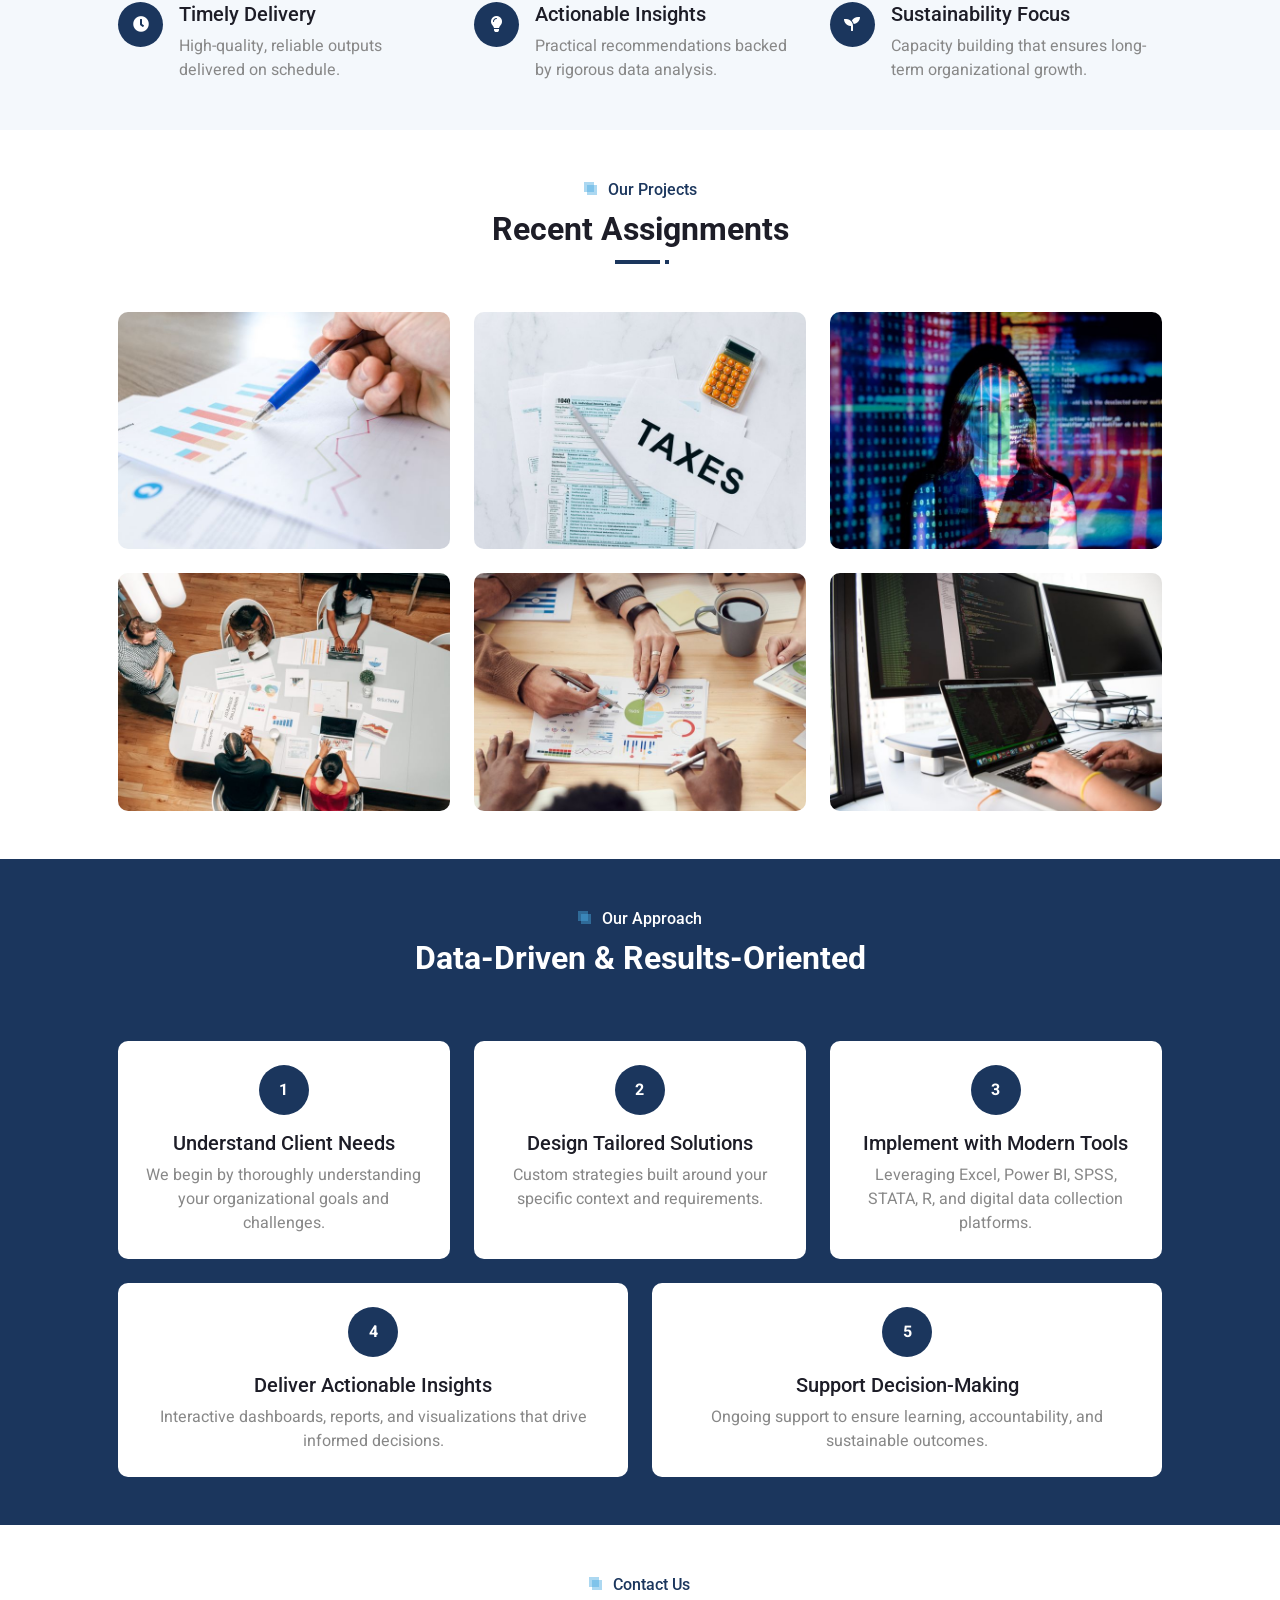
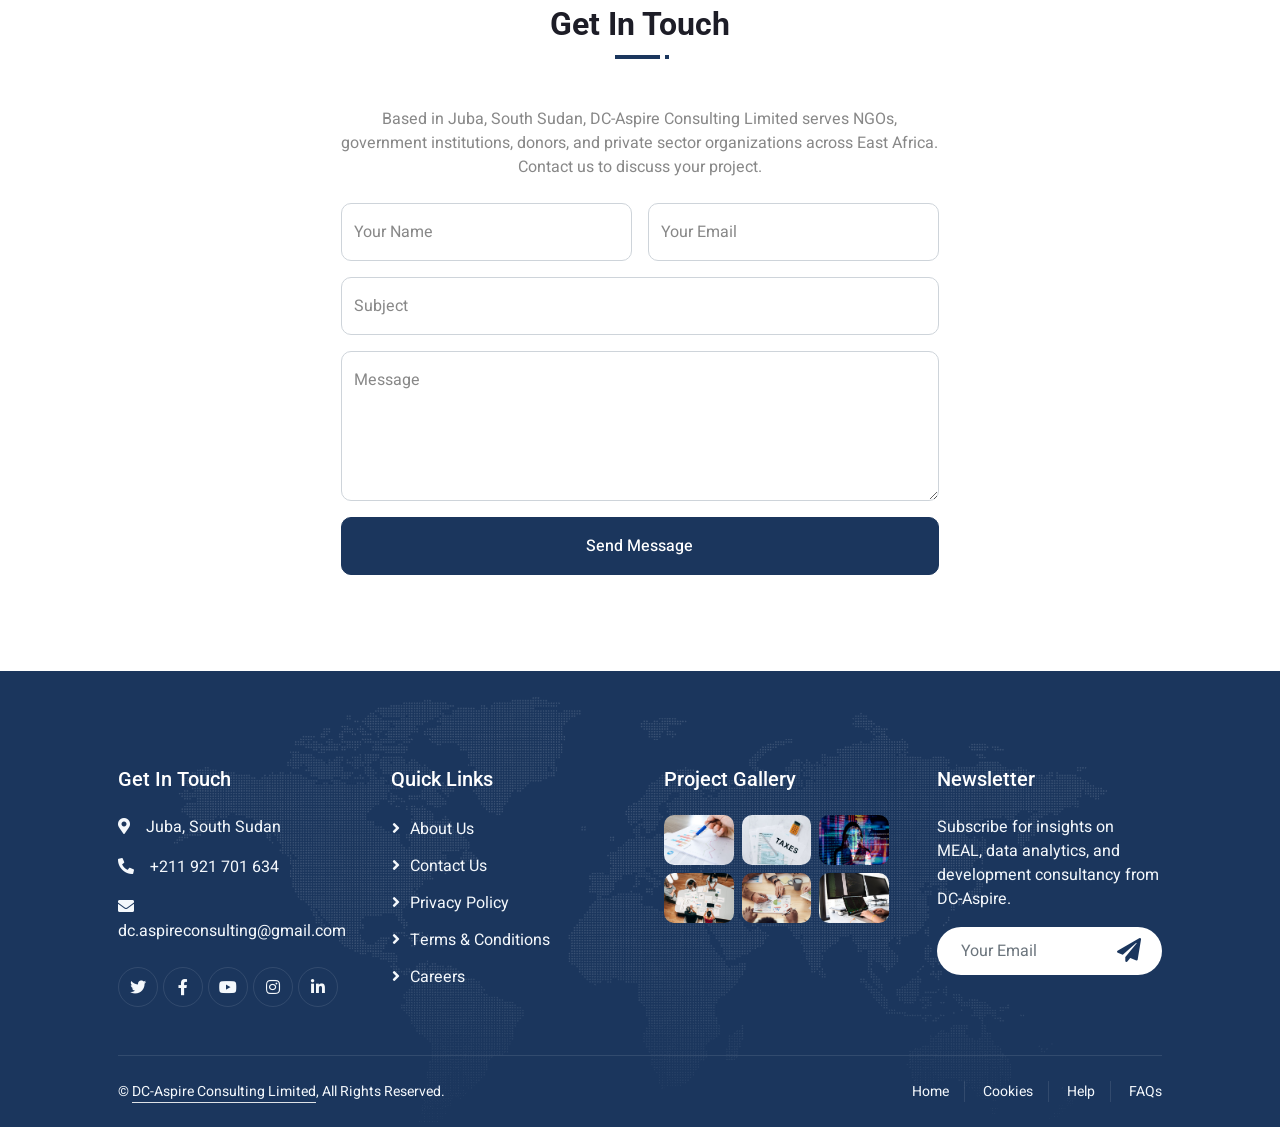
==== commit 86429e88: "Add auto-sliding hero carousel and fix mobile header. Replace the static hero with a six-slide servi" ====
--- a/index.html
+++ b/index.html
@@ -53,53 +53,159 @@
             </nav>
 
             <div class="container-fluid py-5 bg-primary hero-header mb-5">
-                <div class="container site-container my-5 py-5">
-                    <div class="row g-5 py-5">
-                        <div class="col-lg-6 text-center text-lg-start">
-                            <h6 class="text-white text-uppercase mb-3 animated fadeInDown">DC-Aspire Consulting Limited</h6>
-                            <h1 class="text-white mb-4 animated zoomIn">Data-Driven Solutions for Research, Auditing & Digital Transformation</h1>
-                            <p class="text-white pb-3 animated zoomIn">A dynamic multidisciplinary consultancy providing integrated solutions in research and MEAL, financial auditing, information technology, and capacity building — transforming complex datasets into clear, actionable insights through Excel and Power BI.</p>
-                            <a href="contact.html" class="btn btn-light py-sm-3 px-sm-5 rounded-pill me-3 animated slideInLeft">Free Consultation</a>
-                            <a href="service.html" class="btn btn-outline-light py-sm-3 px-sm-5 rounded-pill animated slideInRight">Our Services</a>
-                        </div>
-                        <div class="col-lg-6 text-center text-lg-start">
-                            <div id="heroCarousel" class="carousel slide carousel-fade hero-carousel" data-bs-ride="carousel" data-bs-interval="4500" data-bs-pause="hover">
-                                <div class="carousel-indicators">
-                                    <button type="button" data-bs-target="#heroCarousel" data-bs-slide-to="0" class="active" aria-current="true" aria-label="Software development"></button>
-                                    <button type="button" data-bs-target="#heroCarousel" data-bs-slide-to="1" aria-label="Cloud computing"></button>
-                                    <button type="button" data-bs-target="#heroCarousel" data-bs-slide-to="2" aria-label="Cybersecurity"></button>
-                                </div>
-                                <div class="carousel-inner">
-                                    <div class="carousel-item active">
-                                        <img src="img/hero-1.jpg" class="d-block w-100 hero-slide-img" alt="Custom software development and coding">
-                                        <div class="carousel-caption d-none d-md-block">
-                                            <span>Software Development</span>
-                                        </div>
-                                    </div>
-                                    <div class="carousel-item">
-                                        <img src="img/hero-2.jpg" class="d-block w-100 hero-slide-img" alt="Cloud computing and digital infrastructure">
-                                        <div class="carousel-caption d-none d-md-block">
-                                            <span>Cloud Solutions</span>
-                                        </div>
-                                    </div>
-                                    <div class="carousel-item">
-                                        <img src="img/hero-3.jpg" class="d-block w-100 hero-slide-img" alt="Cybersecurity and IT protection">
-                                        <div class="carousel-caption d-none d-md-block">
-                                            <span>Cybersecurity</span>
-                                        </div>
-                                    </div>
-                                </div>
-                                <button class="carousel-control-prev" type="button" data-bs-target="#heroCarousel" data-bs-slide="prev">
-                                    <span class="carousel-control-prev-icon" aria-hidden="true"></span>
-                                    <span class="visually-hidden">Previous</span>
-                                </button>
-                                <button class="carousel-control-next" type="button" data-bs-target="#heroCarousel" data-bs-slide="next">
-                                    <span class="carousel-control-next-icon" aria-hidden="true"></span>
-                                    <span class="visually-hidden">Next</span>
-                                </button>
-                            </div>
-                        </div>
-                    </div>
+                <div id="heroCarousel" class="carousel slide hero-master-carousel" data-bs-ride="carousel" data-bs-interval="5000" data-bs-pause="false" data-bs-wrap="true" data-bs-touch="true">
+                    <div class="carousel-indicators hero-master-indicators">
+                        <button type="button" data-bs-target="#heroCarousel" data-bs-slide-to="0" class="active" aria-current="true" aria-label="Research and MEAL"></button>
+                        <button type="button" data-bs-target="#heroCarousel" data-bs-slide-to="1" aria-label="Financial auditing"></button>
+                        <button type="button" data-bs-target="#heroCarousel" data-bs-slide-to="2" aria-label="ERP systems"></button>
+                        <button type="button" data-bs-target="#heroCarousel" data-bs-slide-to="3" aria-label="Web hosting and websites"></button>
+                        <button type="button" data-bs-target="#heroCarousel" data-bs-slide-to="4" aria-label="App development"></button>
+                        <button type="button" data-bs-target="#heroCarousel" data-bs-slide-to="5" aria-label="Cloud and cybersecurity"></button>
+                    </div>
+                    <div class="carousel-inner">
+                        <!-- Slide 1: Research & MEAL -->
+                        <div class="carousel-item active">
+                            <div class="container site-container my-5 py-5">
+                                <div class="row g-5 py-5 align-items-center">
+                                    <div class="col-lg-6 text-center text-lg-start hero-text-slide">
+                                        <h6 class="text-white text-uppercase mb-3">Research & MEAL</h6>
+                                        <h1 class="text-white mb-4">Evidence-Based Research & Real-Time MEAL Dashboards</h1>
+                                        <p class="text-white pb-3">Baseline, midline, and endline surveys, impact assessments, and MEAL system design — powered by Excel, Power BI, and digital data collection tools for clear, actionable reporting.</p>
+                                        <a href="service.html" class="btn btn-light py-sm-3 px-sm-5 rounded-pill me-3">Explore MEAL Services</a>
+                                        <a href="contact.html" class="btn btn-outline-light py-sm-3 px-sm-5 rounded-pill">Get Started</a>
+                                    </div>
+                                    <div class="col-lg-6 text-center text-lg-start">
+                                        <div class="hero-image-frame">
+                                            <img src="img/hero.jpg" class="hero-slide-img" alt="Research and MEAL data analytics">
+                                        </div>
+                                    </div>
+                                </div>
+                            </div>
+                        </div>
+                        <!-- Slide 2: Financial Auditing -->
+                        <div class="carousel-item">
+                            <div class="container site-container my-5 py-5">
+                                <div class="row g-5 py-5 align-items-center">
+                                    <div class="col-lg-6 text-center text-lg-start hero-text-slide">
+                                        <h6 class="text-white text-uppercase mb-3">Financial Auditing & Advisory</h6>
+                                        <h1 class="text-white mb-4">Transparent Audits & Smart Financial Reporting</h1>
+                                        <p class="text-white pb-3">Internal and donor compliance audits, grant audits, budget tracking, and financial forecasting — with automated Excel dashboards and Power BI reports that strengthen accountability.</p>
+                                        <a href="service.html" class="btn btn-light py-sm-3 px-sm-5 rounded-pill me-3">Our Audit Services</a>
+                                        <a href="contact.html" class="btn btn-outline-light py-sm-3 px-sm-5 rounded-pill">Request a Quote</a>
+                                    </div>
+                                    <div class="col-lg-6 text-center text-lg-start">
+                                        <div class="hero-image-frame">
+                                            <img src="img/portfolio-2.jpg" class="hero-slide-img" alt="Financial auditing and advisory">
+                                        </div>
+                                    </div>
+                                </div>
+                            </div>
+                        </div>
+                        <!-- Slide 3: ERP Systems -->
+                        <div class="carousel-item">
+                            <div class="container site-container my-5 py-5">
+                                <div class="row g-5 py-5 align-items-center">
+                                    <div class="col-lg-6 text-center text-lg-start hero-text-slide">
+                                        <h6 class="text-white text-uppercase mb-3">ERP Systems</h6>
+                                        <h1 class="text-white mb-4">Custom ERP Solutions for Smarter Operations</h1>
+                                        <p class="text-white pb-2">We design, deploy, and support ERP systems that unify finance, HR, inventory, procurement, and reporting — helping businesses and NGOs run efficiently on one integrated platform.</p>
+                                        <ul class="hero-service-list text-white pb-3">
+                                            <li>ERP implementation & customization</li>
+                                            <li>Process automation & workflow integration</li>
+                                            <li>Training, support & system maintenance</li>
+                                        </ul>
+                                        <a href="service.html" class="btn btn-light py-sm-3 px-sm-5 rounded-pill me-3">ERP Solutions</a>
+                                        <a href="contact.html" class="btn btn-outline-light py-sm-3 px-sm-5 rounded-pill">Talk to Us</a>
+                                    </div>
+                                    <div class="col-lg-6 text-center text-lg-start">
+                                        <div class="hero-image-frame">
+                                            <img src="img/portfolio-4.jpg" class="hero-slide-img" alt="ERP systems and business software">
+                                        </div>
+                                    </div>
+                                </div>
+                            </div>
+                        </div>
+                        <!-- Slide 4: Web Hosting & Websites -->
+                        <div class="carousel-item">
+                            <div class="container site-container my-5 py-5">
+                                <div class="row g-5 py-5 align-items-center">
+                                    <div class="col-lg-6 text-center text-lg-start hero-text-slide">
+                                        <h6 class="text-white text-uppercase mb-3">Web Hosting & Website Design</h6>
+                                        <h1 class="text-white mb-4">Reliable Hosting & Professional Websites</h1>
+                                        <p class="text-white pb-2">From domain setup and secure web hosting to responsive website design — we build a strong online presence that represents your brand and keeps your business accessible 24/7.</p>
+                                        <ul class="hero-service-list text-white pb-3">
+                                            <li>Web hosting & domain management</li>
+                                            <li>Corporate & e-commerce websites</li>
+                                            <li>SSL, backups & ongoing site maintenance</li>
+                                        </ul>
+                                        <a href="service.html" class="btn btn-light py-sm-3 px-sm-5 rounded-pill me-3">Web Services</a>
+                                        <a href="contact.html" class="btn btn-outline-light py-sm-3 px-sm-5 rounded-pill">Get a Quote</a>
+                                    </div>
+                                    <div class="col-lg-6 text-center text-lg-start">
+                                        <div class="hero-image-frame">
+                                            <img src="img/portfolio-1.jpg" class="hero-slide-img" alt="Web hosting and website design">
+                                        </div>
+                                    </div>
+                                </div>
+                            </div>
+                        </div>
+                        <!-- Slide 5: App Development -->
+                        <div class="carousel-item">
+                            <div class="container site-container my-5 py-5">
+                                <div class="row g-5 py-5 align-items-center">
+                                    <div class="col-lg-6 text-center text-lg-start hero-text-slide">
+                                        <h6 class="text-white text-uppercase mb-3">App Development</h6>
+                                        <h1 class="text-white mb-4">Custom Web & Mobile Applications</h1>
+                                        <p class="text-white pb-2">We build tailored applications that solve real business problems — from internal management tools and client portals to mobile apps designed for performance, security, and scalability.</p>
+                                        <ul class="hero-service-list text-white pb-3">
+                                            <li>Web & mobile app development</li>
+                                            <li>API integration & database systems</li>
+                                            <li>UI/UX design & post-launch support</li>
+                                        </ul>
+                                        <a href="service.html" class="btn btn-light py-sm-3 px-sm-5 rounded-pill me-3">Build Your App</a>
+                                        <a href="contact.html" class="btn btn-outline-light py-sm-3 px-sm-5 rounded-pill">Free Consultation</a>
+                                    </div>
+                                    <div class="col-lg-6 text-center text-lg-start">
+                                        <div class="hero-image-frame">
+                                            <img src="img/hero-1.jpg" class="hero-slide-img" alt="Custom app and software development">
+                                        </div>
+                                    </div>
+                                </div>
+                            </div>
+                        </div>
+                        <!-- Slide 6: Cloud & Cybersecurity -->
+                        <div class="carousel-item">
+                            <div class="container site-container my-5 py-5">
+                                <div class="row g-5 py-5 align-items-center">
+                                    <div class="col-lg-6 text-center text-lg-start hero-text-slide">
+                                        <h6 class="text-white text-uppercase mb-3">Cloud, Cybersecurity & IT Support</h6>
+                                        <h1 class="text-white mb-4">Secure Cloud & IT Infrastructure You Can Trust</h1>
+                                        <p class="text-white pb-2">Complete IT support including cloud migration, network setup, cybersecurity, data management, and Power BI dashboards — keeping your systems secure, connected, and ready to grow.</p>
+                                        <ul class="hero-service-list text-white pb-3">
+                                            <li>Cloud computing & data backup</li>
+                                            <li>Cybersecurity & network infrastructure</li>
+                                            <li>Managed IT services & technical support</li>
+                                        </ul>
+                                        <a href="service.html" class="btn btn-light py-sm-3 px-sm-5 rounded-pill me-3">IT Solutions</a>
+                                        <a href="contact.html" class="btn btn-outline-light py-sm-3 px-sm-5 rounded-pill">Contact Us</a>
+                                    </div>
+                                    <div class="col-lg-6 text-center text-lg-start">
+                                        <div class="hero-image-frame">
+                                            <img src="img/hero-2.jpg" class="hero-slide-img" alt="Cloud computing and cybersecurity">
+                                        </div>
+                                    </div>
+                                </div>
+                            </div>
+                        </div>
+                    </div>
+                    <button class="carousel-control-prev hero-master-control" type="button" data-bs-target="#heroCarousel" data-bs-slide="prev">
+                        <span class="carousel-control-prev-icon" aria-hidden="true"></span>
+                        <span class="visually-hidden">Previous</span>
+                    </button>
+                    <button class="carousel-control-next hero-master-control" type="button" data-bs-target="#heroCarousel" data-bs-slide="next">
+                        <span class="carousel-control-next-icon" aria-hidden="true"></span>
+                        <span class="visually-hidden">Next</span>
+                    </button>
                 </div>
             </div>
         </div>
--- a/css/style.css
+++ b/css/style.css
@@ -1,9 +1,9 @@
 /********** Template CSS **********/
 :root {
-    --primary: #E65100;
-    --secondary: #FF9800;
-    --light: #FFF8F5;
-    --dark: #1D1D27;
+    --primary: #1B365D;
+    --secondary: #48A9E0;
+    --light: #F4F8FC;
+    --dark: #1B365D;
     --site-gutter-x: 1.5rem;
 }
 
@@ -93,9 +93,9 @@
 .btn-primary:hover,
 .btn-primary:focus,
 .btn-primary:active {
-    background-color: #BF360C !important;
-    border-color: #BF360C !important;
-    box-shadow: 0 0 0 0.25rem rgba(230, 81, 0, 0.35) !important;
+    background-color: #142A47 !important;
+    border-color: #142A47 !important;
+    box-shadow: 0 0 0 0.25rem rgba(27, 54, 93, 0.35) !important;
 }
 
 .btn-secondary {
@@ -107,10 +107,10 @@
 .btn-secondary:hover,
 .btn-secondary:focus,
 .btn-secondary:active {
-    background-color: var(--primary) !important;
-    border-color: var(--primary) !important;
+    background-color: #3A96C9 !important;
+    border-color: #3A96C9 !important;
     color: #fff !important;
-    box-shadow: 0 0 0 0.25rem rgba(230, 81, 0, 0.35) !important;
+    box-shadow: 0 0 0 0.25rem rgba(72, 169, 224, 0.35) !important;
 }
 
 .btn-outline-primary {
@@ -164,19 +164,37 @@
     color: #FFFFFF;
 }
 
-.navbar-light .navbar-brand img {
-    max-height: 60px;
-    transition: .5s;
-}
-
-.sticky-top.navbar-light .navbar-brand img {
-    max-height: 45px;
+.navbar-light .navbar-brand img,
+.site-logo {
+    max-height: 58px;
+    width: auto;
+    transition: .5s;
+}
+
+.sticky-top.navbar-light .navbar-brand img,
+.sticky-top.navbar-light .site-logo {
+    max-height: 48px;
 }
 
 @media (max-width: 991.98px) {
+    .navbar-light {
+        position: fixed;
+        top: 0;
+        left: 0;
+        right: 0;
+        width: 100%;
+        z-index: 1030;
+        background: #FFFFFF;
+        box-shadow: 0 2px 12px rgba(0, 0, 0, 0.08);
+    }
+
     .sticky-top.navbar-light {
-        position: relative;
+        position: fixed;
         background: #FFFFFF;
+    }
+
+    .hero-header {
+        padding-top: 5.5rem;
     }
 
     .navbar-light .navbar-collapse {
@@ -273,6 +291,172 @@
         100% auto;
 }
 
+.hero-master-carousel {
+    position: relative;
+    min-height: 520px;
+    overflow: hidden;
+}
+
+.hero-master-carousel .carousel-inner,
+.hero-master-carousel .carousel-item {
+    min-height: inherit;
+}
+
+.hero-master-carousel .carousel-item.active {
+    z-index: 1;
+}
+
+.hero-text-slide {
+    opacity: 1;
+    transform: translateX(0);
+}
+
+.hero-master-carousel .carousel-item.active .hero-text-slide {
+    animation: heroTextIn 0.6s ease both;
+}
+
+@keyframes heroTextIn {
+    from {
+        opacity: 0;
+        transform: translateX(-20px);
+    }
+    to {
+        opacity: 1;
+        transform: translateX(0);
+    }
+}
+
+@media (prefers-reduced-motion: reduce) {
+    .hero-master-carousel .carousel-item.active .hero-text-slide {
+        animation: none;
+    }
+}
+
+.hero-text-slide h6 {
+    letter-spacing: 1.5px;
+    color: var(--secondary) !important;
+    font-weight: 600;
+}
+
+.hero-text-slide h1 {
+    line-height: 1.25;
+}
+
+.hero-service-list {
+    list-style: none;
+    padding-left: 0;
+    margin-bottom: 0;
+    text-align: left;
+    display: inline-block;
+}
+
+.hero-service-list li {
+    position: relative;
+    padding-left: 1.35rem;
+    margin-bottom: 0.4rem;
+    font-size: 15px;
+    opacity: 0.95;
+}
+
+.hero-service-list li::before {
+    content: "\f00c";
+    font-family: "Font Awesome 5 Free";
+    font-weight: 900;
+    position: absolute;
+    left: 0;
+    color: var(--secondary);
+}
+
+@media (max-width: 991.98px) {
+    .hero-service-list {
+        display: block;
+        text-align: center;
+    }
+
+    .hero-service-list li {
+        text-align: left;
+        margin-left: auto;
+        margin-right: auto;
+        max-width: 320px;
+    }
+}
+
+.hero-image-frame {
+    overflow: hidden;
+    width: 100%;
+    max-width: 420px;
+    margin: 0 auto;
+    border-radius: 50% 50% 50% 50% / 42% 42% 58% 58%;
+    box-shadow: 0 18px 40px rgba(0, 0, 0, 0.22);
+}
+
+@media (min-width: 992px) {
+    .hero-image-frame {
+        margin: 0 0 0 auto;
+    }
+}
+
+.hero-image-frame .hero-slide-img {
+    display: block;
+    width: 100%;
+    height: 420px;
+    object-fit: cover;
+    border-radius: inherit;
+}
+
+.hero-master-indicators {
+    bottom: 1.25rem;
+    margin-bottom: 0;
+    z-index: 3;
+}
+
+.hero-master-indicators [data-bs-target] {
+    width: 12px;
+    height: 12px;
+    border-radius: 50%;
+    border: 2px solid #FFFFFF;
+    background-color: transparent;
+    opacity: 0.75;
+}
+
+.hero-master-indicators .active {
+    background-color: var(--secondary);
+    border-color: var(--secondary);
+    opacity: 1;
+}
+
+.hero-master-control {
+    width: 5%;
+    z-index: 3;
+}
+
+.hero-master-control .carousel-control-prev-icon,
+.hero-master-control .carousel-control-next-icon {
+    background-color: rgba(27, 54, 93, 0.85);
+    border-radius: 50%;
+    padding: 20px;
+    background-size: 45%;
+}
+
+@media (max-width: 991.98px) {
+    .hero-master-carousel {
+        min-height: auto;
+    }
+
+    .hero-image-frame .hero-slide-img {
+        height: 320px;
+    }
+
+    .hero-image-frame {
+        max-width: 340px;
+    }
+
+    .hero-master-control {
+        display: none;
+    }
+}
+
+/* Legacy image-only carousel styles (kept for reuse) */
 .hero-carousel.carousel-fade .carousel-item {
     transition: opacity 0.8s ease-in-out;
 }
@@ -350,7 +534,7 @@
 
 .hero-carousel .carousel-control-prev-icon,
 .hero-carousel .carousel-control-next-icon {
-    background-color: rgba(230, 81, 0, 0.85);
+    background-color: rgba(27, 54, 93, 0.85);
     border-radius: 50%;
     padding: 18px;
     background-size: 50%;
@@ -406,7 +590,7 @@
     height: 10px;
     top: 2px;
     left: 0;
-    background: rgba(230, 81, 0, .5);
+    background: rgba(72, 169, 224, .45);
 }
 
 .section-title h6::after {
